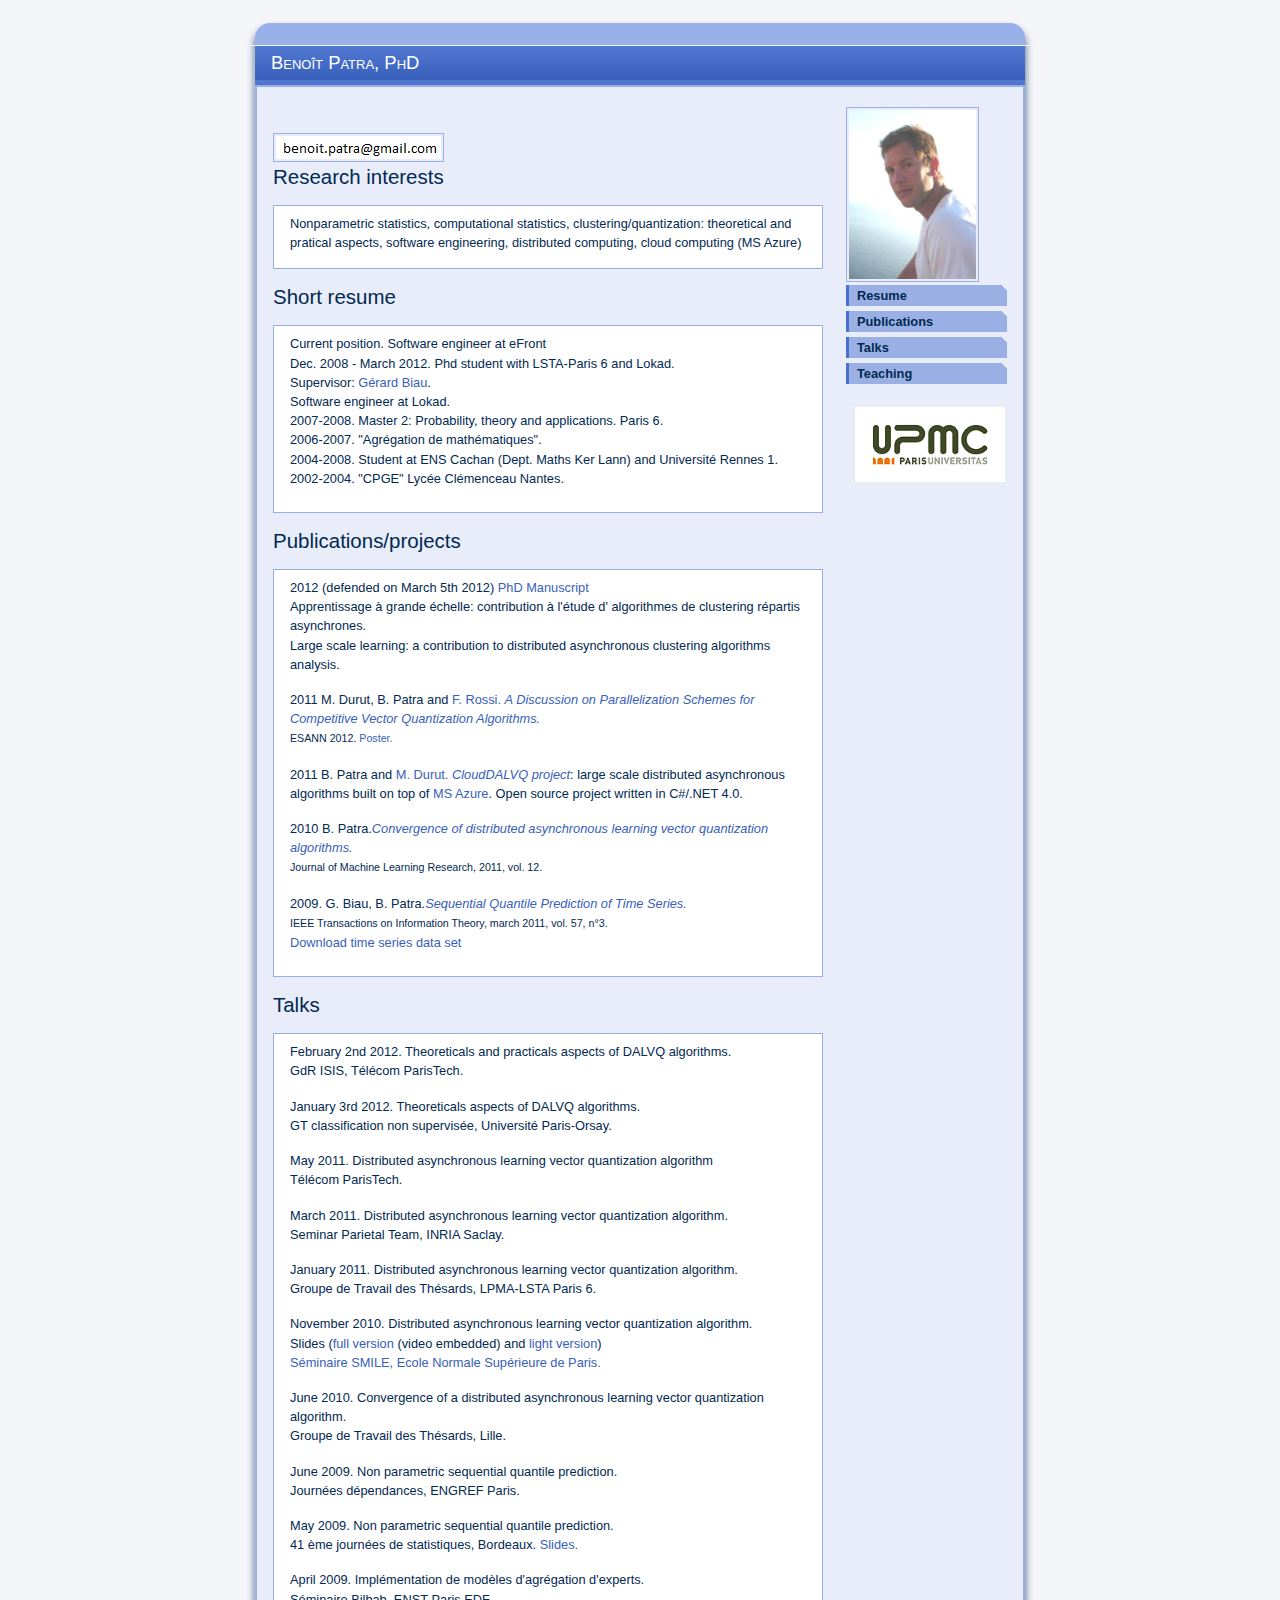
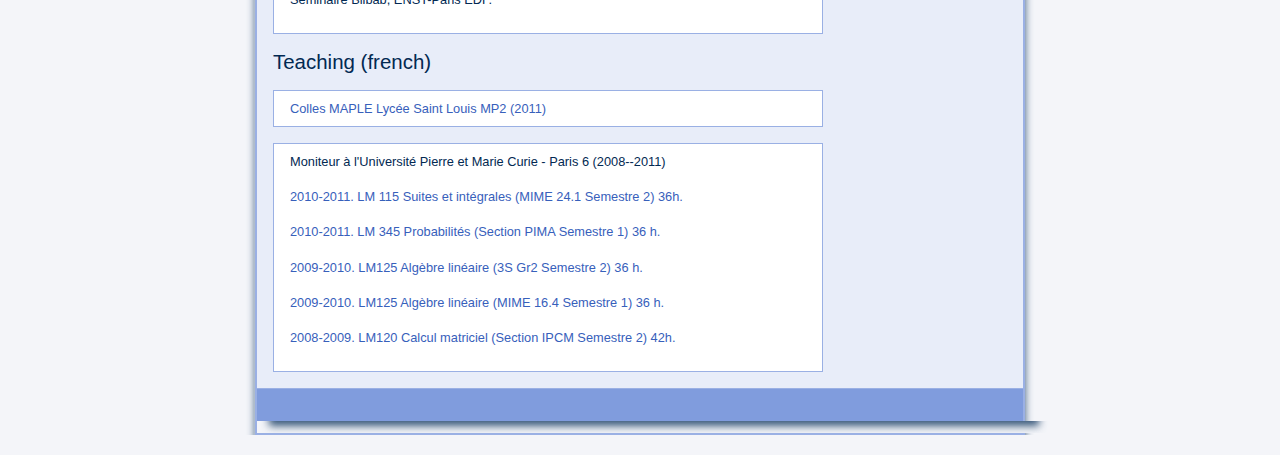
==== index.html @ 3c3f98b7 "correcting incorrect <br>" ====
﻿<!DOCTYPE HTML PUBLIC "-//W3C//DTD HTML 4.01//EN" "http://www.w3.org/TR/html4/strict.dtd">
<html xmlns="http://www.w3.org/1999/xhtml" xml:lang="en" lang="en">
<head>
  <meta http-equiv="content-type"
 content="text/html; charset=utf-8" />
  <meta name="description" content="Benoît Patra Home Page" />
  <meta name="keywords" content="Benoît Patra Home Page" />
  <meta name="author" content="Benoît Patra" />
  <link rel="stylesheet" type="text/css" href="stylesheet.css"
 media="screen,projection" title="Benoît Patra" />
  <title>Benoît Patra's
Home Page</title>
</head>
<body>
<div id="coins">
</div>
<div id="sideshadow">
<div id="subheader">
<big>
<a>Benoît Patra, PhD</a>
</big>
</div>
<div id="container">
<div class="main"><br />
<br />
<img style="width: 165px; height: 23px;" alt="mail"
 src="images/mail.png" /><br />
<h3 class="right"></h3>

<h3 style="font-weight: bold;" class="right"><a href="index.html#"><br />
</a></h3>
<h2 id="cv">Research
interests
</h2>
<div class="block">Nonparametric
statistics, computational statistics,
clustering/quantization: theoretical and pratical aspects, software
engineering, distributed computing, cloud computing (MS Azure)
<ul>
</ul>
</div>
<h3 class="right"></h3>
<h3 style="font-weight: bold;" class="right"><a href="index.html#"><br />
</a></h3>
<h2 id="cv">Short resume </h2>
<div class="block">
<p>
Current position. Software
engineer at eFront
<br />
Dec. 2008 - March 2012. Phd student with LSTA-Paris 6 and Lokad. 
<br />
Supervisor: <a href="http://www.lsta.upmc.fr/biau.html">Gérard Biau</a>.
<br /> 
Software engineer at Lokad.
<br />
2007-2008. Master 2: Probability, theory and applications. Paris 6.
<br />
2006-2007. "Agrégation de mathématiques".
<br />
2004-2008. Student at ENS Cachan (Dept. Maths Ker Lann) and Université Rennes 1.
<br />
2002-2004. "CPGE" Lycée Clémenceau Nantes.
</p>

</div>
<h3 class="right"></h3>
<h3 style="font-weight: bold;" class="right"><a
 href="index.html#"><br />
</a></h3>
<h2 id="publications">Publications/projects</h2>
<div class="block">
<p>2012
(defended on March 5th 2012)
<a href="publications/PhDMain.pdf">PhD Manuscript</a>
<br />
Apprentissage à grande échelle: contribution à l'étude d' algorithmes de clustering répartis asynchrones.<br />
Large scale learning: a contribution to distributed asynchronous clustering algorithms analysis.
</p>

<p>
2011 M. Durut, B. Patra and <a href="http://apiacoa.org/">F.
Rossi.</a>
<a href="http://arxiv.org/abs/1205.2282" style="font-style: italic;">
A Discussion on Parallelization Schemes for Competitive Vector Quantization Algorithms.</a>
<br />
<small>ESANN 2012. 
<a href="http://hal.archives-ouvertes.fr/docs/00/69/60/72/ANNEX/poster.pdf">Poster.</a>
</small>
</p>

<p>
2011 B. Patra and
<a href="http://www.doctorat.enst.fr:8080/THESES/Matthieu.Durut.html">M.
Durut.</a>
<a href="http://code.google.com/p/clouddalvq/" style="font-style: italic;"> CloudDALVQ project</a>:
large scale distributed asynchronous algorithms built on top of <a
 href="http://en.wikipedia.org/wiki/Azure_Services_Platform">MS
Azure</a>.
Open source project written in C#/.NET 4.0.
</p>

<p>2010 B. Patra.<a style="font-style: italic;"
 href="http://arxiv.org/PS_cache/arxiv/pdf/1012/1012.5150v2.pdf">Convergence
of distributed asynchronous learning vector quantization algorithms.</a>
<br />
<small> Journal of Machine Learning Research, 2011, vol. 12.</small>
</p>

<p>
2009. G. Biau, B. Patra.<a style="font-style: italic;" href="http://hal.archives-ouvertes.fr/docs/00/48/30/30/PDF/biaupatra.pdf">Sequential
Quantile Prediction of Time Series.</a>
<br />
<small>IEEE Transactions on Information Theory, march 2011, vol. 57, n°3.</small>
<br />
<a href="publications/CCSample.zip">Download time series data set</a>
</p>
</div>

<h3 class="right"><a
 href="index.html#"><br />
</a></h3>
<h2 id="communications">Talks</h2>

<div class="block"> 
<p>
February 2nd 2012. Theoreticals and
practicals aspects of
DALVQ algorithms.
<br />
GdR ISIS, Télécom ParisTech.
</p>

<p>
January 3rd 2012. Theoreticals
aspects of DALVQ algorithms.
<br />
GT classification non
supervisée,
Université Paris-Orsay.

<p>
May 2011. Distributed asynchronous learning vector quantization algorithm
<br />
Télécom ParisTech.
</p>

<p>
March 2011. Distributed asynchronous learning vector quantization algorithm.
<br />
Seminar
Parietal
Team,
INRIA Saclay.
</p>

<p>
January 2011. Distributed asynchronous learning vector quantization algorithm.
<br />
Groupe de Travail des Thésards, LPMA-LSTA Paris 6. 
</p>

<p>
November 2010. Distributed asynchronous learning vector quantization algorithm.
<br />
Slides
(<a style="font-weight: normal;" href="publications/TalkSmile.pdf">full version</a> 
(video embedded) and 
<a style="font-weight: normal;" href="publications/TalkSmilelight.pdf">light version</a>)
<br />
<a style="font-weight: normal;" href="http://sites.google.com/site/smileinparis/">Séminaire SMILE, Ecole Normale Supérieure de Paris.</a>
</p>

<p>
June 2010. Convergence of a distributed asynchronous learning vector quantization algorithm.
<br />
Groupe de Travail des Thésards, Lille.
</p>

<p>
June 2009. Non parametric sequential quantile prediction.
<br />
Journées dépendances, ENGREF Paris.
</p>

<p>
May 2009. Non parametric sequential quantile prediction.
<br />
41 ème journées de statistiques, Bordeaux. 
<a style="font-weight: normal;" href="publications/slidesBordeaux.pdf">Slides.</a>
</p>

<p>
April 2009. Implémentation de modèles d'agrégation d'experts.
<br />
Séminaire Bilbab, ENST-Paris EDF.
</p>
</div>

<h3 class="right"></h3>
<h2 id="enseignement">Teaching
(french)<br />
</h2>
<div class="block">
<a
 href="teaching/teaching.html#MAPLE">Colles
MAPLE
Lycée
Saint Louis
MP2 (2011)</a>
</div>
<div class="block">
<p>
Moniteur à l'Université Pierre et Marie Curie - Paris 6 (2008--2011)
</p>

<p>
<a href="teaching/teaching.html#LM115MIME241">2010-2011.
LM 115 Suites et intégrales (MIME 24.1 Semestre 2) 36h.</a>
</p>

<p>
<a href="teaching/teaching.html#LM345">2010-2011.
LM 345 Probabilités (Section PIMA Semestre 1) 36 h.</a>
</p>

<p>
<a href="teaching/teaching.html#3S">2009-2010.
LM125 Algèbre linéaire (3S Gr2 Semestre 2) 36 h.</a>
</p>

<p>
<a href="teaching/teaching.html#LM125S10910">2009-2010.
LM125 Algèbre linéaire (MIME 16.4 Semestre 1) 36 h.</a>
</p>

<p>
<a href="teaching/teaching.html#LM120S10809">2008-2009. LM120 Calcul
matriciel (Section IPCM Semestre 2) 42h.</a>
</p>

</div>
</div>
<div id="side">

<p><img
 style="width: 127px; height: 169px;" alt="" src="images/DSCN3452.jpg" /><a
 style="font-weight: bold;" class="sidelink" href="index.html#cv">Resume</a>
<a style="font-weight: bold;" class="sidelink"
 href="index.html#publications">Publications</a><a
 style="font-weight: bold;" class="sidelink"
 href="index.html#communications">Talks</a><a style="font-weight: bold;"
 class="sidelink" href="index.html#enseignement">Teaching</a>
</p>
<p>
<a
 href="http://www.upmc.fr"
 title="Université Pierre et Marie Curie - Paris 6"> <img
 style="border: 0px solid ; width: 150px; height: 75px;"
 src="images/logo_upmc2.jpg" alt="UPMC" /> </a></p>
</div>
<div id="footer"></div>

<div id="bottomshadow"></div>

</body>
</html>
---- stylesheet.css ----
body {
padding:20px 32px;
margin:0;
font:80% tahoma, verdana, sans-serif;
background: #f4f5f9;
color: #022952;
}


#sideshadow {
margin:0 auto 0 auto;
width:792px;
background: #f4f5f9 url(images/ombrecotes.png);
}


#bottomshadow {
margin:0px;
padding:0;
width:792px;
height:12px;
background: #f4f5f9 url(images/ombrebas.png) bottom no-repeat;
}



#coins {
    margin:0 auto 0 auto;
    padding:0;
    width:792px;
    height:25px;
    background: url(images/coins2.gif) top no-repeat;
}


#header {
    margin:0 auto 0 auto;
    padding:0;
    clear:both;
    width:770px;
    /* background: #9ab0e4 url(images/headcornerleft.png) top left no-repeat; */
    background: #9ab0e4;
    text-align:center;
}


#header h1 {
    margin:0;
    padding:0 0 20px 0;
    border:none;
    color: #274690;
    /* background: url(images/headcornerright.png) top right no-repeat; */
    /*background: url(images/coins.png) top no-repeat;*/
    font-size:2.3em;
    font-weight:normal;
}


#header a, #header a:hover, #header a:visited {
    margin:0;
    padding:0;
    color: #274690;
    text-decoration:none;
    border:none;
}


#header a:hover {
color: #022952;
}


#navitabs {
    clear:both;
    margin:1px auto 0;
    padding: 6px 0 11px;
    width:770px;
    background: url(images/menubg.png);
}


.navitab, .navitab:hover, .activenavitab, .activenavitab:hover {
padding:4px 0px;
margin:4px 0 0 16px;
text-decoration:none;
font-size:1.2em;
font-variant:small-caps;
font-weight:500;
color:#ffffff;
border:none;
}


.navitab:hover, .activenavitab, .activenavitab:hover {
border-bottom:3px solid #9ab0e4;
}


#subheader {
clear:both;
margin:1px auto 0;
padding: 6px 0 11px;
width:770px;
background: url(images/menubg.png) top;
}


#subheader a, #subheader a:hover, #subheader a:visited { 
padding:4px 0px;
margin:4px 0 0 16px;
text-decoration:none;
font-size:1.2em;
font-variant:small-caps;
font-weight:500;
color:#ffffff;
border:none;
}


#container {
margin:0 auto 0 auto;
padding:0px;
width:766px;
background: #e8edf9;
border:2px solid #9ab0e4;
}


.main {
margin:0;
padding:16px 0 0 16px;
float:left;
width:550px;
}


.main ol, ul {
margin:8px 0;
padding:0;
line-height:1.5em;
}


.main ul {
list-style:none;
}


.main ul li {
margin:0 16px;
padding:0;
}


.main ol li {
margin:0 20px;
padding:0;
}


.main ol li ul {
margin:8px;
padding:0;
}

.main ol li ul li {
margin:0 16px;
padding: 0;
}


.main a, a:hover {
color:#3760bb;
text-decoration:none;
}


.main a:hover {
color:#022952;
}


.main p {
margin:0 0 16px;
padding:0;
line-height:1.5em;
text-align:left;
}


.main h1 {
margin:0;
padding:0;
font-size:1.6em;
font-weight:normal;
}


.main h2 {
margin:0 0 16px;
padding:0;
font-size:1.6em;
font-weight:normal;
}


.main h3, .block h2 {
margin:0 0 16px;
padding:0;
font-size:1.3em;
font-weight:normal;
}


#side {
margin:0;
padding:20px 16px 0 0;
float:right;
width:178px;
}


#side p {
margin:0 0 16px;
padding:0;
float:right;
}


.sidelink, .sidelink:hover, .activesidelink, .activesidelink:hover {
padding:3px 4px 3px 8px;
margin:0 0 5px 0;
text-decoration:none;
text-align:left;
display:block;
width:146px;
color: #022952;
background: #9ab0e4 url(images/corner.gif) top right no-repeat;
border:none;
border-left: 3px solid #4870ce;
}


.sidelink:hover, .activesidelink, .activesidelink:hover {
color: #ffffff;
background:#4870ce url(images/corner.gif) top right no-repeat;
}


#footer {
margin:0 auto 0 auto;
padding:8px 16px;
clear: both;
width:734px;
height: 16px;
color: #274690;
background-color:#809cdd;
text-align: center;
border-top:1px solid #9ab0e4;
}


#footer p { 
margin:0;
padding:0;
}


#footer h1 { 
margin:0;
padding:0;
font-size:100%;
font-weight:normal;
float:left;
}


#footer h2 {
margin:0;
padding:0;
font-size:100%;
font-weight:bold;
float:right;
}


#footer a, a:hover {
margin:0;
padding:0;
color:#022952;
text-decoration:none;
border:none;
}



.hide {
display:none;
}


h3.right {
float:right;
text-align:right;
}


img, img.right {
margin:0;
padding:2px;
background-color: #e8edf9;
border:1px solid #9ab0e4;
}


img.right {
float:right;
margin:0 0 16px 16px;
}


.block, .member, .annonce {
margin:0 0 16px;
padding:8px 8px 8px 16px;
background:#ffffff;
border:1px solid #9ab0e4;
line-height:1.5em;
}

.block h3 {
font-size:1em;
}

.member {
padding:8px 8px 8px 16px;
height: 116px;
}


.member img {
float:right;
height:110px;
/*width:100px;*/
}


.annonce {
color: #990000;
background: #f4e5e5;
border: 1px solid #990000;
border-left: 3px solid #990000;
}


.annonce a {
color: #990000;
border-bottom: 1px dashed #990000;
}


.annonce a:hover {
color: #990000;
border-bottom: 1px solid #990000;
}


.pdf, .pdf:hover { 
margin:0;
padding: 1px 15px 1px 0px;
background:url(images/pdflogo.gif) right no-repeat;
}


.titre {
color: #800000;
font-weight: bold;
}


/* par defaut le resume est cache */
.resume {
 visibility: hidden;
 overflow: hidden;
 height: 1px;
 margin-top: -1px;
 position: absolute;
}

.cachediv {
 visibility: hidden;
 overflow: hidden;
 height: 1px;
 margin-top: -1px;
 position: absolute;
 }
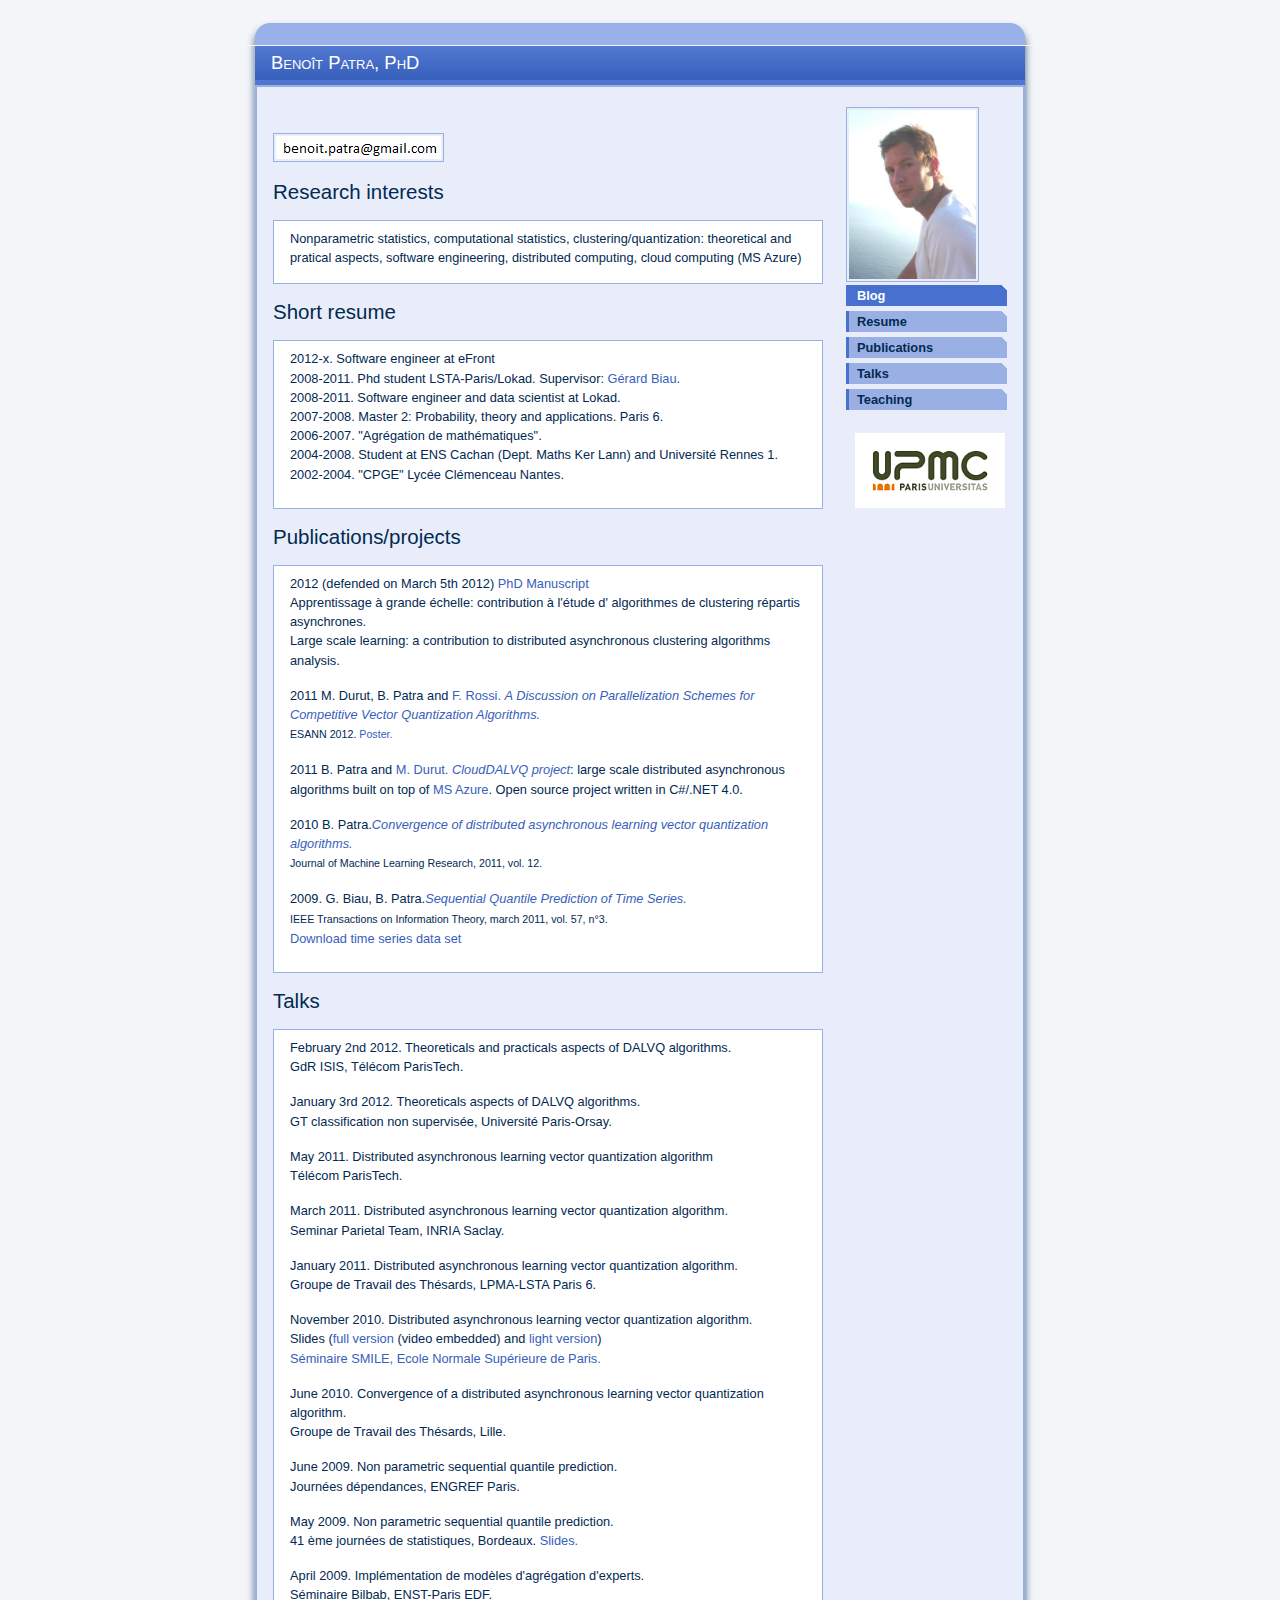
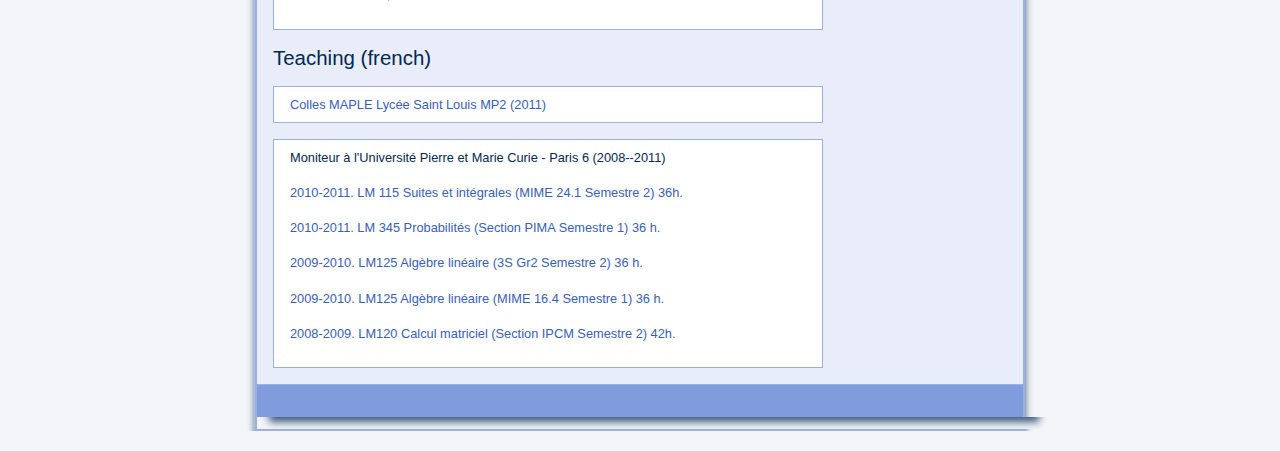
==== commit 17d4cb35: "Add link to blog, review short resume" ====
--- a/index.html
+++ b/index.html
@@ -21,13 +21,15 @@
 </big>
 </div>
 <div id="container">
-<div class="main"><br />
-<br />
-<img style="width: 165px; height: 23px;" alt="mail"
- src="images/mail.png" /><br />
-<h3 class="right"></h3>
-
-<h3 style="font-weight: bold;" class="right"><a href="index.html#"><br />
+<div class="main">
+<br />
+<br />
+<div>
+<img style="width: 165px; height: 23px;" alt="mail" src="images/mail.png" />
+</div>
+<br />
+<h3 style="font-weight: bold;" class="right"><a href="index.html#">
+<br />
 </a></h3>
 <h2 id="cv">Research
 interests
@@ -45,14 +47,11 @@
 <h2 id="cv">Short resume </h2>
 <div class="block">
 <p>
-Current position. Software
-engineer at eFront
-<br />
-Dec. 2008 - March 2012. Phd student with LSTA-Paris 6 and Lokad. 
-<br />
-Supervisor: <a href="http://www.lsta.upmc.fr/biau.html">Gérard Biau</a>.
+2012-x. Software engineer at eFront
+<br />
+2008-2011. Phd student LSTA-Paris/Lokad. Supervisor: <a href="http://www.lsta.upmc.fr/biau.html">Gérard Biau</a>.
 <br /> 
-Software engineer at Lokad.
+2008-2011. Software engineer and data scientist at Lokad.
 <br />
 2007-2008. Master 2: Probability, theory and applications. Paris 6.
 <br />
@@ -243,14 +242,13 @@
 </div>
 <div id="side">
 
-<p><img
- style="width: 127px; height: 169px;" alt="" src="images/DSCN3452.jpg" /><a
- style="font-weight: bold;" class="sidelink" href="index.html#cv">Resume</a>
-<a style="font-weight: bold;" class="sidelink"
- href="index.html#publications">Publications</a><a
- style="font-weight: bold;" class="sidelink"
- href="index.html#communications">Talks</a><a style="font-weight: bold;"
- class="sidelink" href="index.html#enseignement">Teaching</a>
+<p>
+<img style="width: 127px; height: 169px;" alt="" src="images/DSCN3452.jpg" />
+ <a style="font-weight: bold;background-color:#4870ce;color:#FFFFFF;" class="sidelink" href="http://www.benoitpatra.com">Blog</a>
+ <a style="font-weight: bold;" class="sidelink" href="index.html#cv">Resume</a>
+ <a style="font-weight: bold;" class="sidelink" href="index.html#publications">Publications</a>
+ <a style="font-weight: bold;" class="sidelink" href="index.html#communications">Talks</a>
+ <a style="font-weight: bold;" class="sidelink" href="index.html#enseignement">Teaching</a>
 </p>
 <p>
 <a
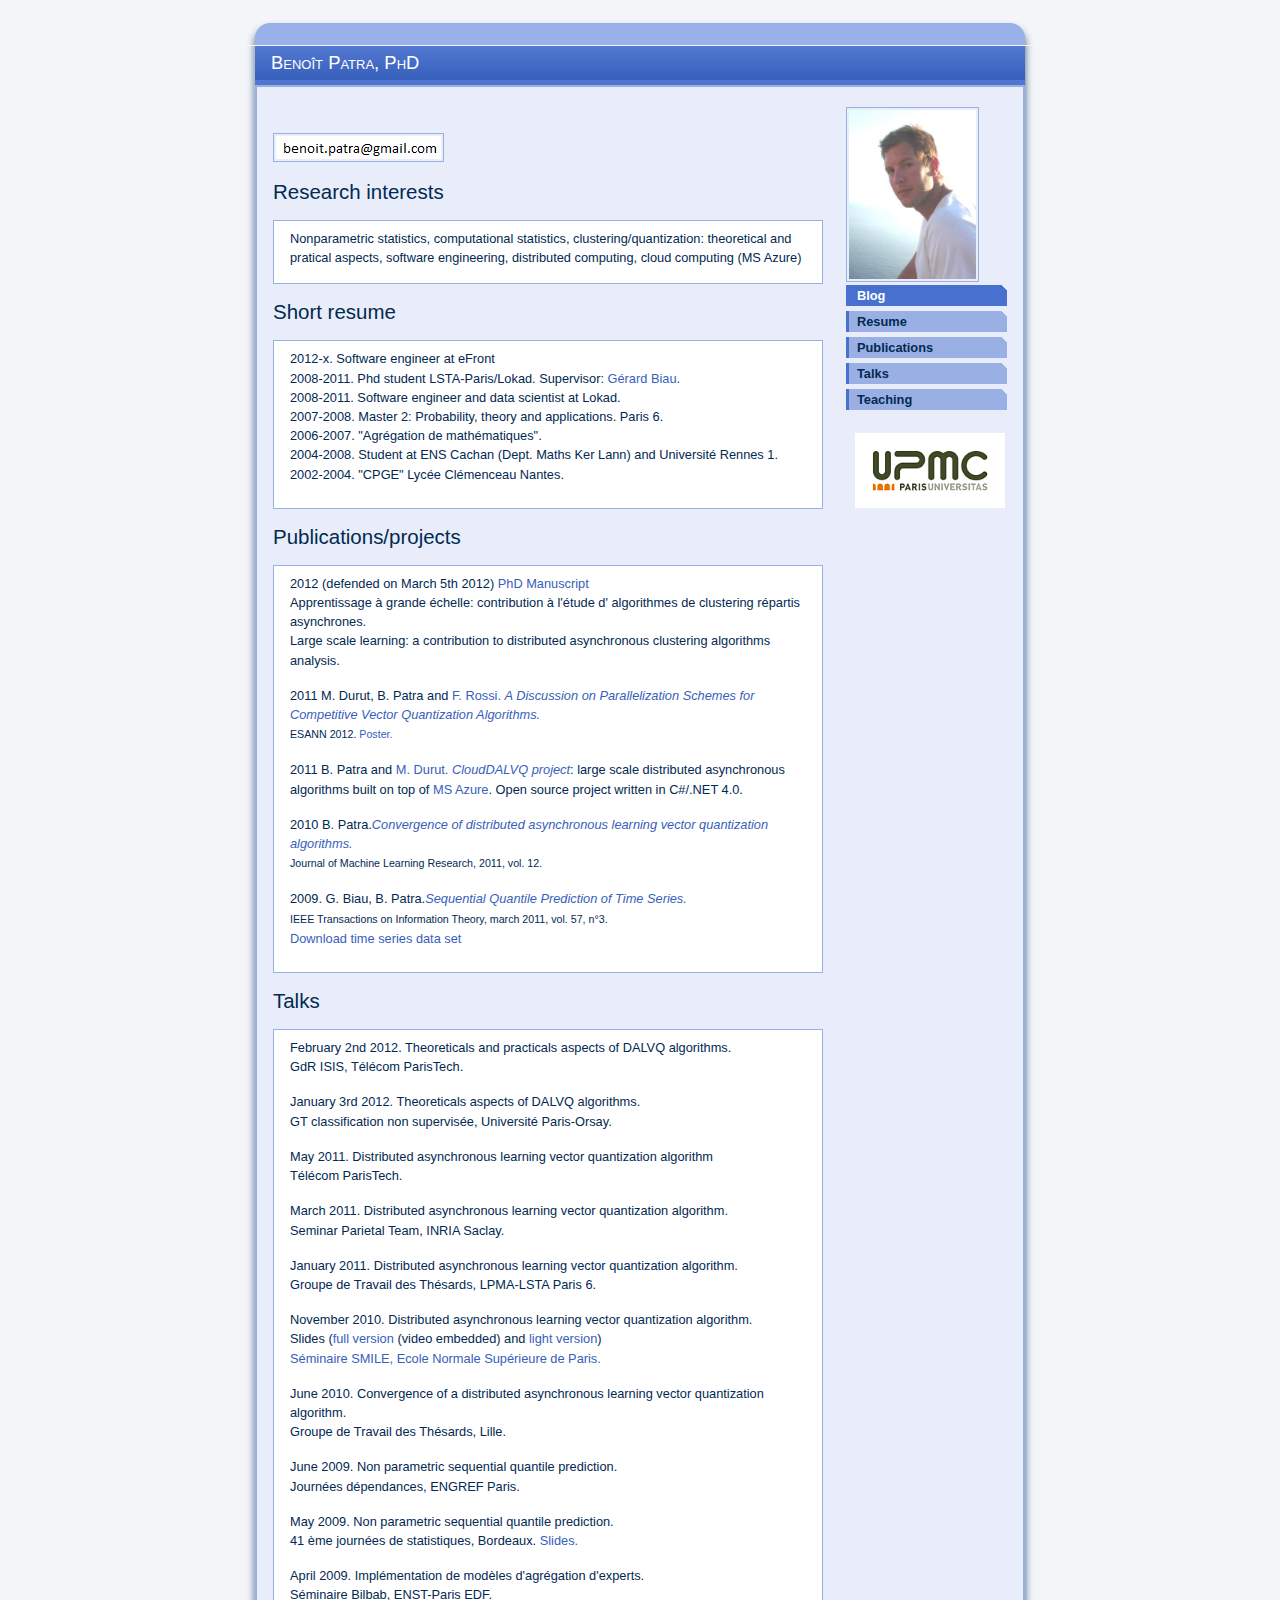
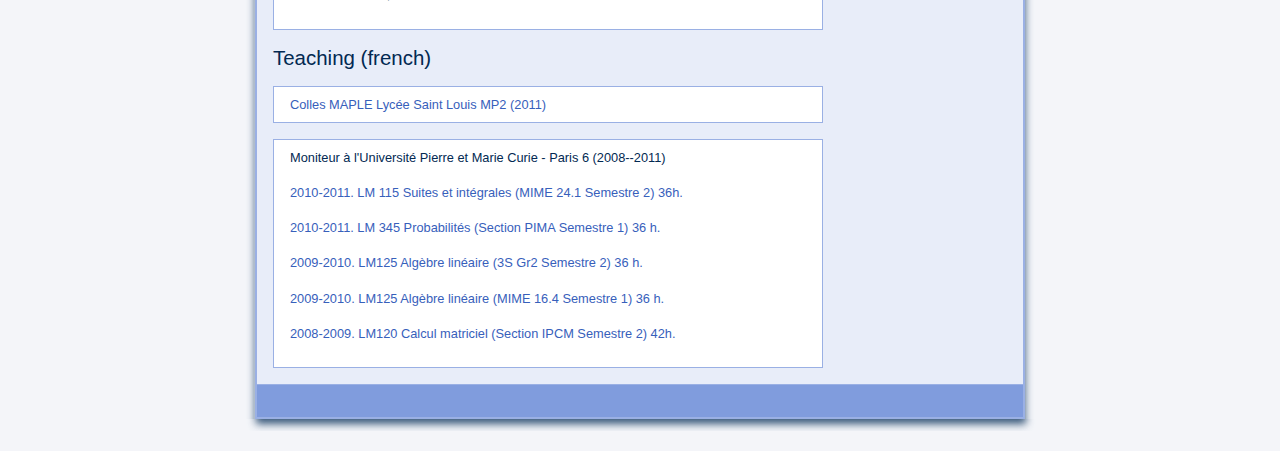
==== commit 995db1b9: "review css and html tags at the end of the main page" ====
--- a/index.html
+++ b/index.html
@@ -9,7 +9,8 @@
   <link rel="stylesheet" type="text/css" href="stylesheet.css"
  media="screen,projection" title="Benoît Patra" />
   <title>Benoît Patra's
-Home Page</title>
+Home Page
+</title>
 </head>
 <body>
 <div id="coins">
@@ -257,7 +258,10 @@
  style="border: 0px solid ; width: 150px; height: 75px;"
  src="images/logo_upmc2.jpg" alt="UPMC" /> </a></p>
 </div>
-<div id="footer"></div>
+<div id="footer">
+
+</div>
+</div>
 
 <div id="bottomshadow"></div>
 
--- a/stylesheet.css
+++ b/stylesheet.css
@@ -80,7 +80,6 @@
     background: url(images/menubg.png);
 }
 
-
 .navitab, .navitab:hover, .activenavitab, .activenavitab:hover {
 padding:4px 0px;
 margin:4px 0 0 16px;
@@ -98,6 +97,19 @@
 }
 
 
+.navitab img, .activenavitab img {
+border: 0;
+padding: 0;
+}
+
+
+.flag {
+float: right;
+padding:0;
+margin: 4px 16px 0 0;
+border:0;
+}
+
 #subheader {
 clear:both;
 margin:1px auto 0;
@@ -117,6 +129,8 @@
 color:#ffffff;
 border:none;
 }
+
+
 
 
 #container {
@@ -281,7 +295,7 @@
 margin:0;
 padding:0;
 font-size:100%;
-font-weight:bold;
+font-weight:normal;
 float:right;
 }
 
@@ -293,6 +307,7 @@
 text-decoration:none;
 border:none;
 }
+
 
 
 
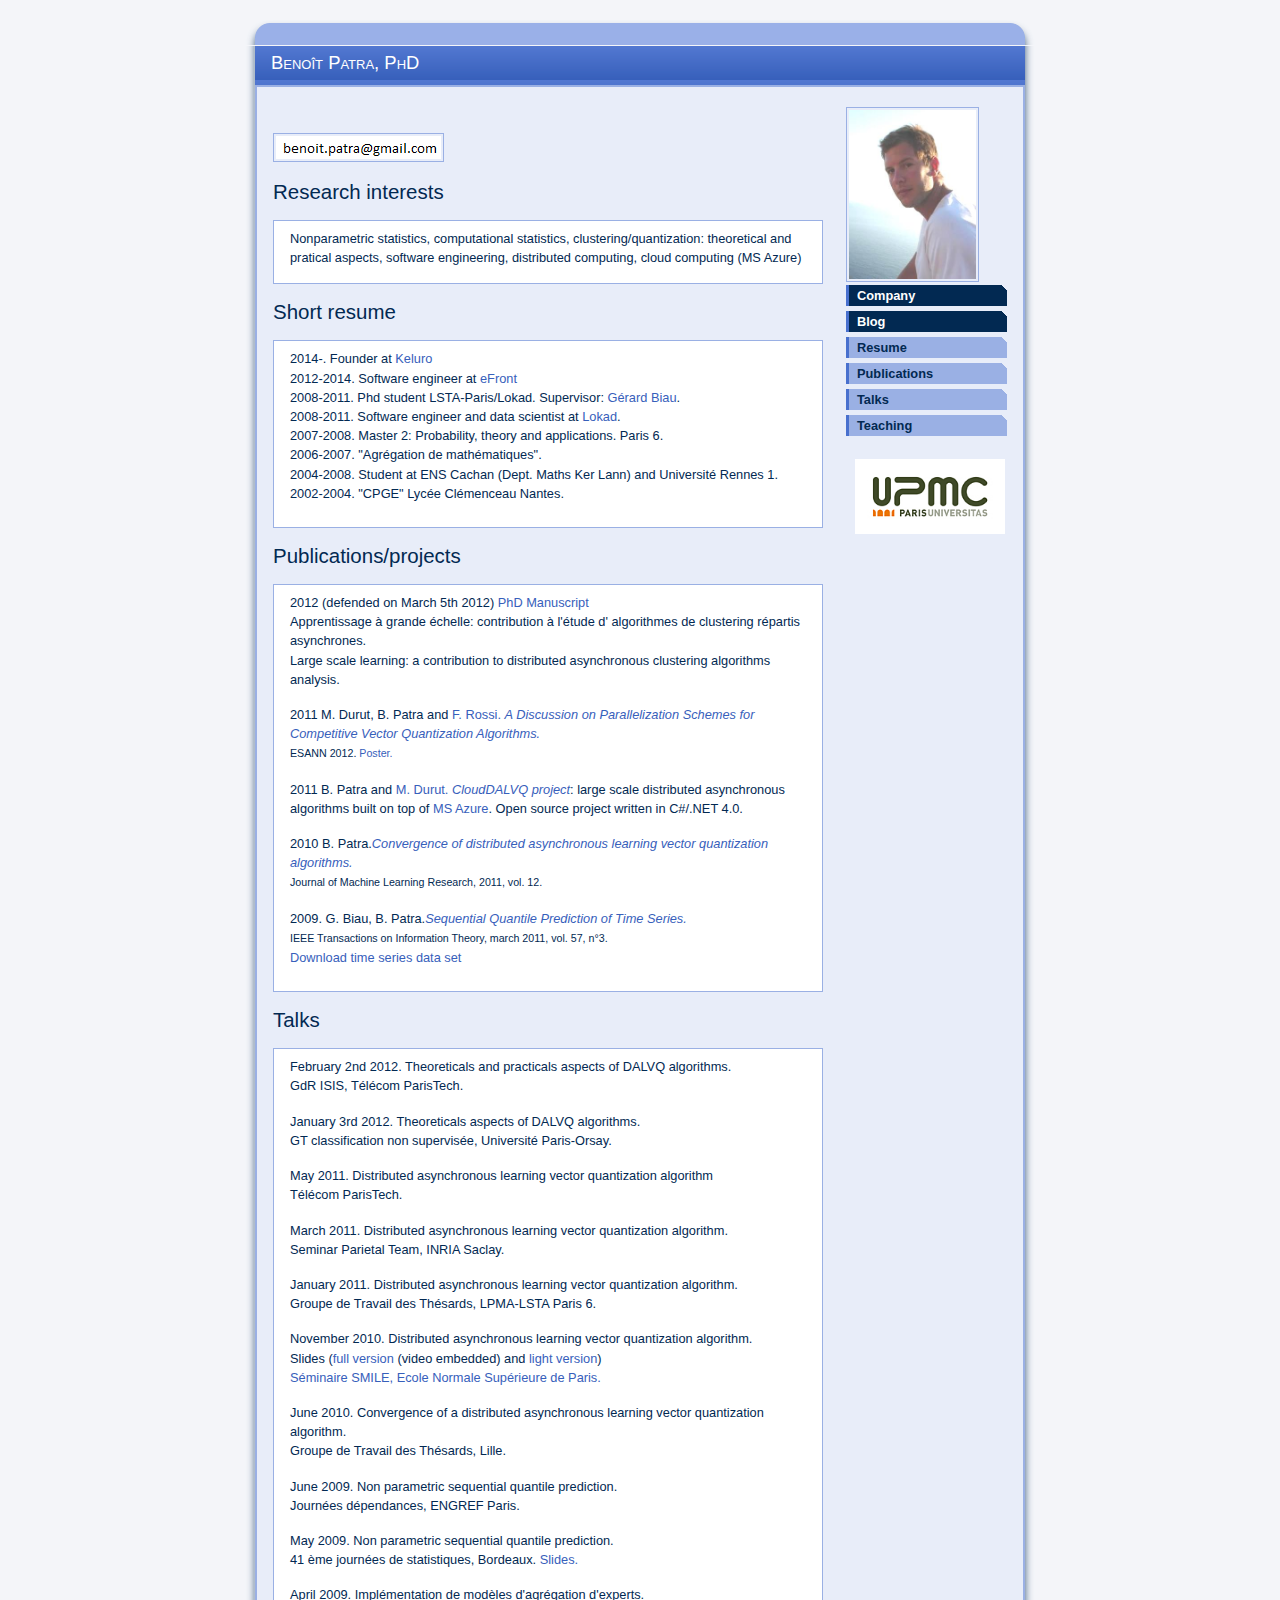
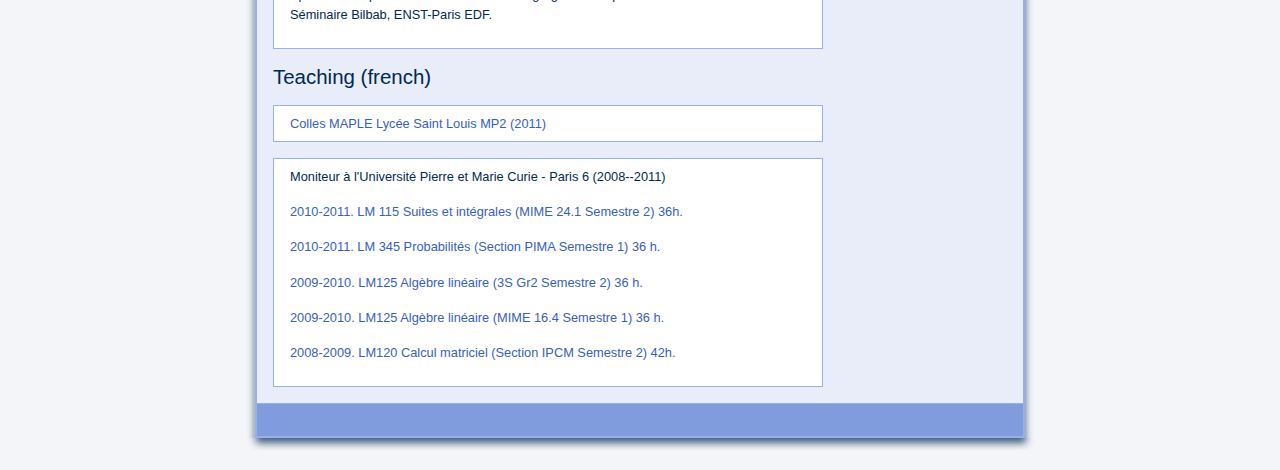
==== commit f53822fd: "Add two links for company and blogs (use special styling)" ====
--- a/index.html
+++ b/index.html
@@ -48,11 +48,13 @@
 <h2 id="cv">Short resume </h2>
 <div class="block">
 <p>
-2012-x. Software engineer at eFront
+2014-. Founder at <a href="http://www.keluro.com">Keluro</a>
+<br />
+2012-2014. Software engineer at <a href="http://www.efront.com">eFront</a>
 <br />
 2008-2011. Phd student LSTA-Paris/Lokad. Supervisor: <a href="http://www.lsta.upmc.fr/biau.html">Gérard Biau</a>.
 <br /> 
-2008-2011. Software engineer and data scientist at Lokad.
+2008-2011. Software engineer and data scientist at <a href="http://www.lokad.com">Lokad</a>.
 <br />
 2007-2008. Master 2: Probability, theory and applications. Paris 6.
 <br />
@@ -245,7 +247,8 @@
 
 <p>
 <img style="width: 127px; height: 169px;" alt="" src="images/DSCN3452.jpg" />
- <a style="font-weight: bold;background-color:#4870ce;color:#FFFFFF;" class="sidelink" href="http://www.benoitpatra.com">Blog</a>
+ <a style="font-weight: bold;" class="sidelink_SPE" href="http://www.keluro.com">Company</a>
+ <a style="font-weight: bold;" class="sidelink_SPE" href="http://www.benoitpatra.com">Blog</a>
  <a style="font-weight: bold;" class="sidelink" href="index.html#cv">Resume</a>
  <a style="font-weight: bold;" class="sidelink" href="index.html#publications">Publications</a>
  <a style="font-weight: bold;" class="sidelink" href="index.html#communications">Talks</a>
--- a/stylesheet.css
+++ b/stylesheet.css
@@ -261,6 +261,26 @@
 color: #ffffff;
 background:#4870ce url(images/corner.gif) top right no-repeat;
 }
+
+.sidelink_SPE, .sidelink_SPE:hover, .activesidelink, .activesidelink:hover {
+padding:3px 4px 3px 8px;
+margin:0 0 5px 0;
+text-decoration:none;
+text-align:left;
+display:block;
+width:146px;
+color: #ffffff;
+background: #022952 url(images/corner.gif) top right no-repeat;
+border:none;
+border-left: 3px solid #4870ce;
+}
+
+
+.sidelink_SPE:hover, .activesidelink, .activesidelink:hover {
+color: #022952;
+background:#9ab0e4 url(images/corner.gif) top right no-repeat;
+}
+
 
 
 #footer {
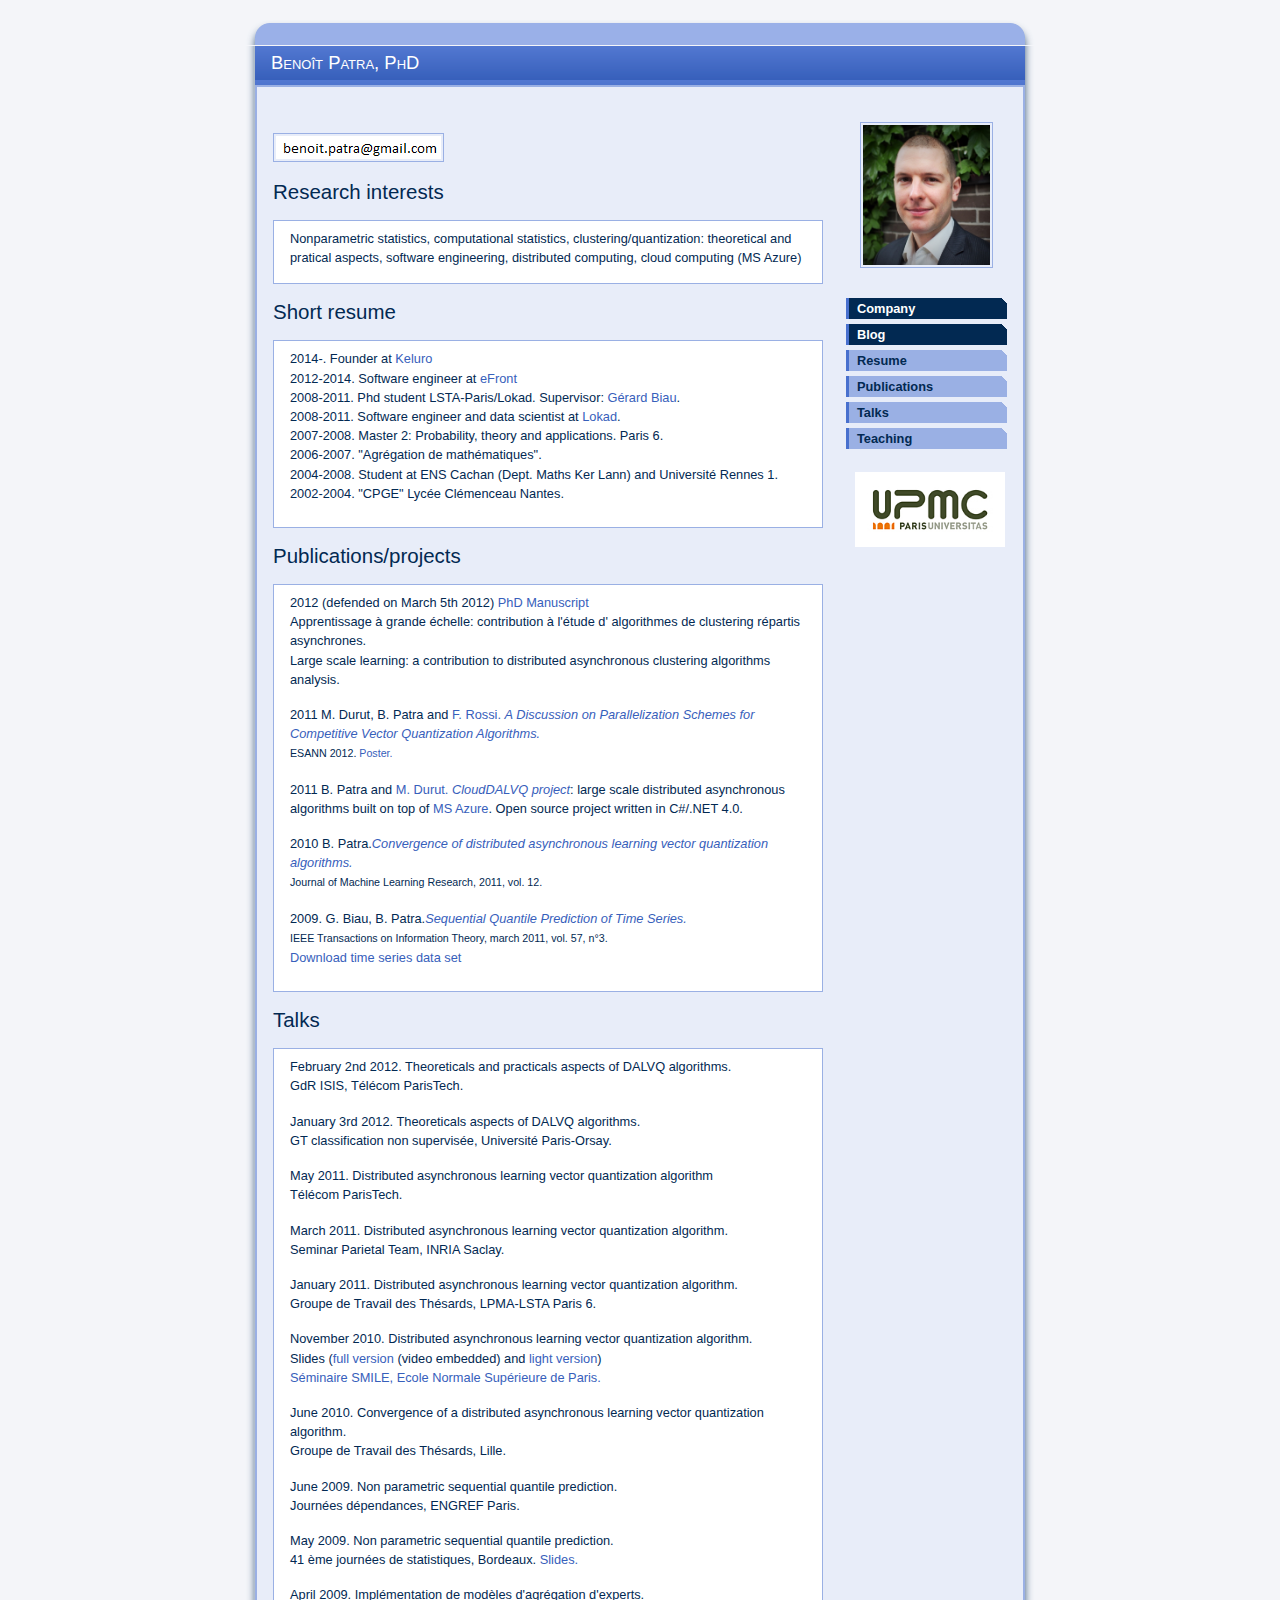
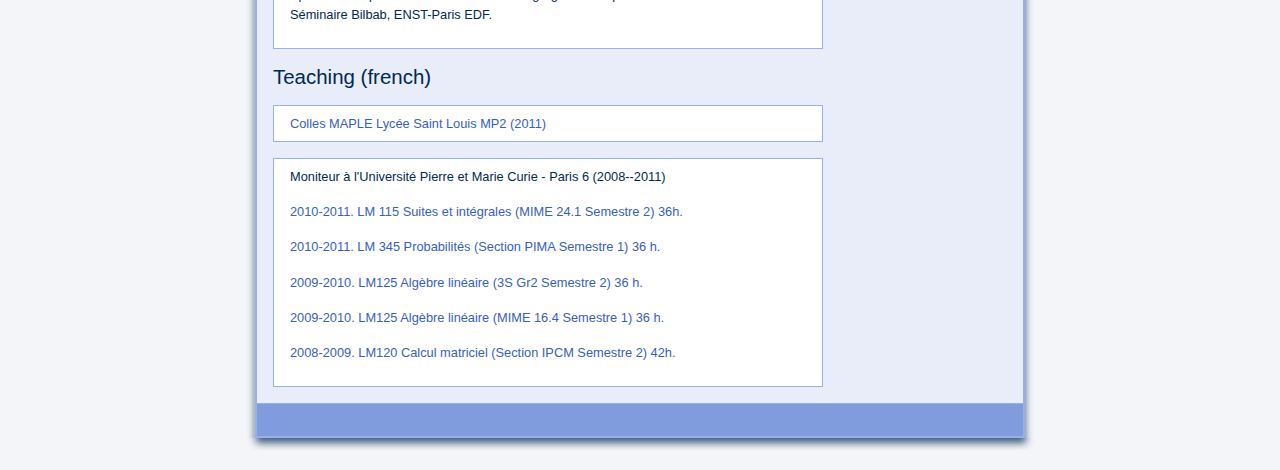
==== commit e44eb15c: "Change picture" ====
--- a/index.html
+++ b/index.html
@@ -246,7 +246,7 @@
 <div id="side">
 
 <p>
-<img style="width: 127px; height: 169px;" alt="" src="images/DSCN3452.jpg" />
+ <img class="portraitpic" alt="Benoît Patra" src="images/BENOITPATRA.jpg" />
  <a style="font-weight: bold;" class="sidelink_SPE" href="http://www.keluro.com">Company</a>
  <a style="font-weight: bold;" class="sidelink_SPE" href="http://www.benoitpatra.com">Blog</a>
  <a style="font-weight: bold;" class="sidelink" href="index.html#cv">Resume</a>
--- a/stylesheet.css
+++ b/stylesheet.css
@@ -281,7 +281,17 @@
 background:#9ab0e4 url(images/corner.gif) top right no-repeat;
 }
 
-
+.portraitpic{
+width: 127px; 
+height: 140px;
+
+display: block;
+margin-left: auto;
+margin-right: auto;
+margin-top: 15px;
+margin-bottom: 30px;
+
+}
 
 #footer {
 margin:0 auto 0 auto;
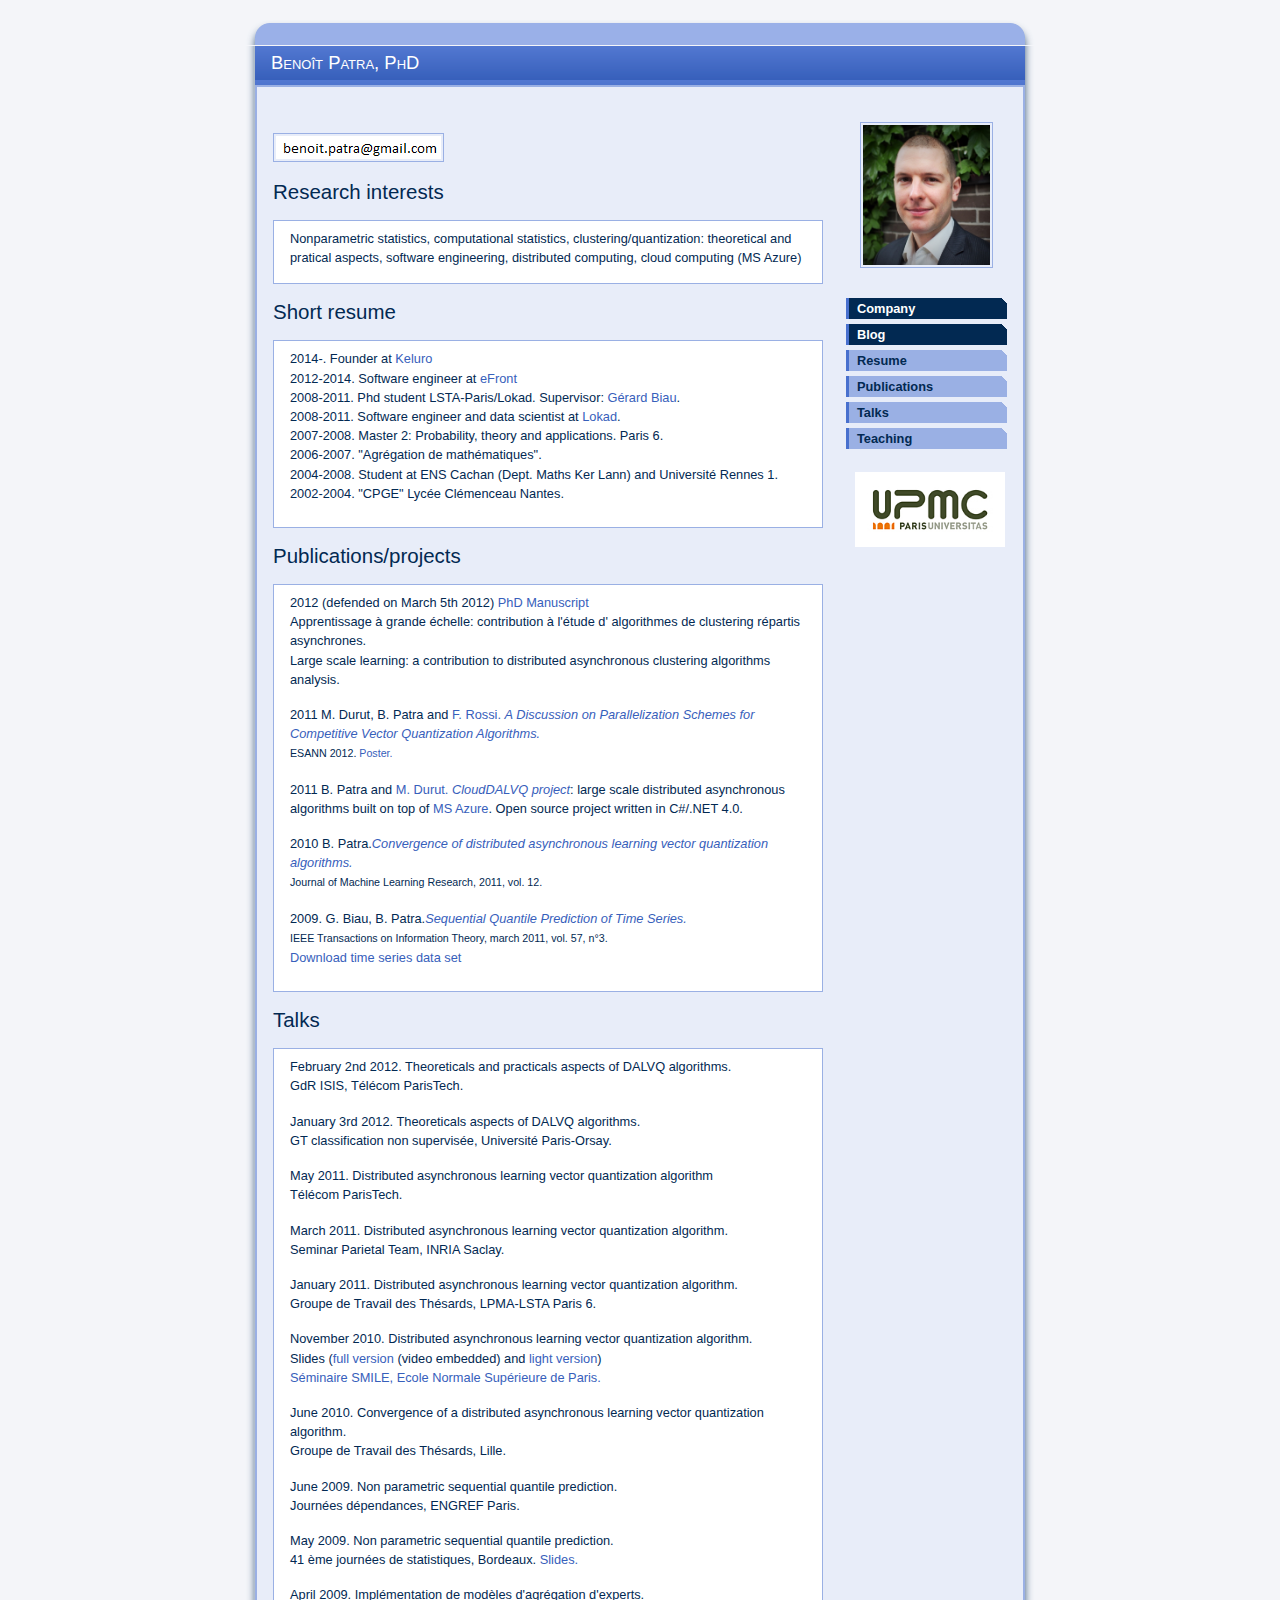
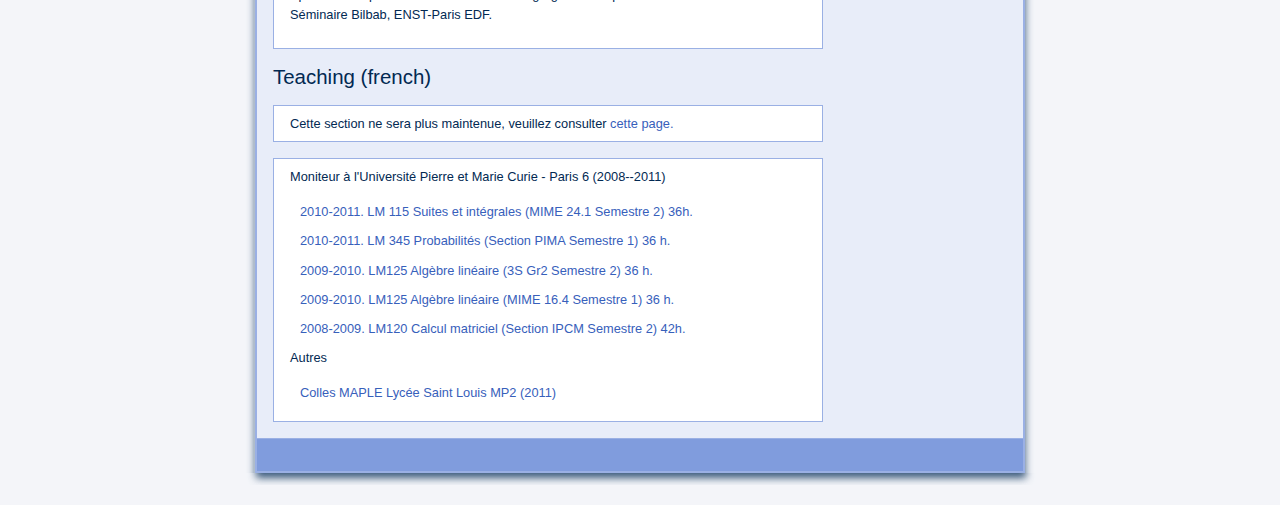
==== commit ec899f90: "review formatting and add link to benoitpatra.com for the teaching section" ====
--- a/index.html
+++ b/index.html
@@ -204,43 +204,48 @@
 (french)<br />
 </h2>
 <div class="block">
-<a
- href="teaching/teaching.html#MAPLE">Colles
-MAPLE
-Lycée
-Saint Louis
-MP2 (2011)</a>
+Cette section ne sera plus maintenue, veuillez consulter <a href="http://benoitpatra.com/teaching">cette page.</a>
 </div>
 <div class="block">
 <p>
 Moniteur à l'Université Pierre et Marie Curie - Paris 6 (2008--2011)
 </p>
 
-<p>
+<ul>
+<li>
 <a href="teaching/teaching.html#LM115MIME241">2010-2011.
 LM 115 Suites et intégrales (MIME 24.1 Semestre 2) 36h.</a>
-</p>
-
-<p>
+</li>
+
+<li>
 <a href="teaching/teaching.html#LM345">2010-2011.
 LM 345 Probabilités (Section PIMA Semestre 1) 36 h.</a>
-</p>
-
-<p>
+</li>
+
+<li>
 <a href="teaching/teaching.html#3S">2009-2010.
 LM125 Algèbre linéaire (3S Gr2 Semestre 2) 36 h.</a>
-</p>
-
-<p>
+</li>
+
+<li>
 <a href="teaching/teaching.html#LM125S10910">2009-2010.
 LM125 Algèbre linéaire (MIME 16.4 Semestre 1) 36 h.</a>
-</p>
-
-<p>
+</li>
+
+<li>
 <a href="teaching/teaching.html#LM120S10809">2008-2009. LM120 Calcul
 matriciel (Section IPCM Semestre 2) 42h.</a>
-</p>
-
+</li>
+</ul>
+
+<p>
+Autres
+</p>
+<ul>
+<li>
+<a ref="teaching/teaching.html#MAPLE">Colles MAPLE Lycée Saint Louis MP2 (2011)</a>
+</li>
+</ul>
 </div>
 </div>
 <div id="side">
--- a/stylesheet.css
+++ b/stylesheet.css
@@ -1,5 +1,3 @@
-
-
 body {
 padding:20px 32px;
 margin:0;
@@ -163,7 +161,7 @@
 
 
 .main ul li {
-margin:0 16px;
+margin:10px;
 padding:0;
 }
 
@@ -439,4 +437,5 @@
  height: 1px;
  margin-top: -1px;
  position: absolute;
- }+ }
+ 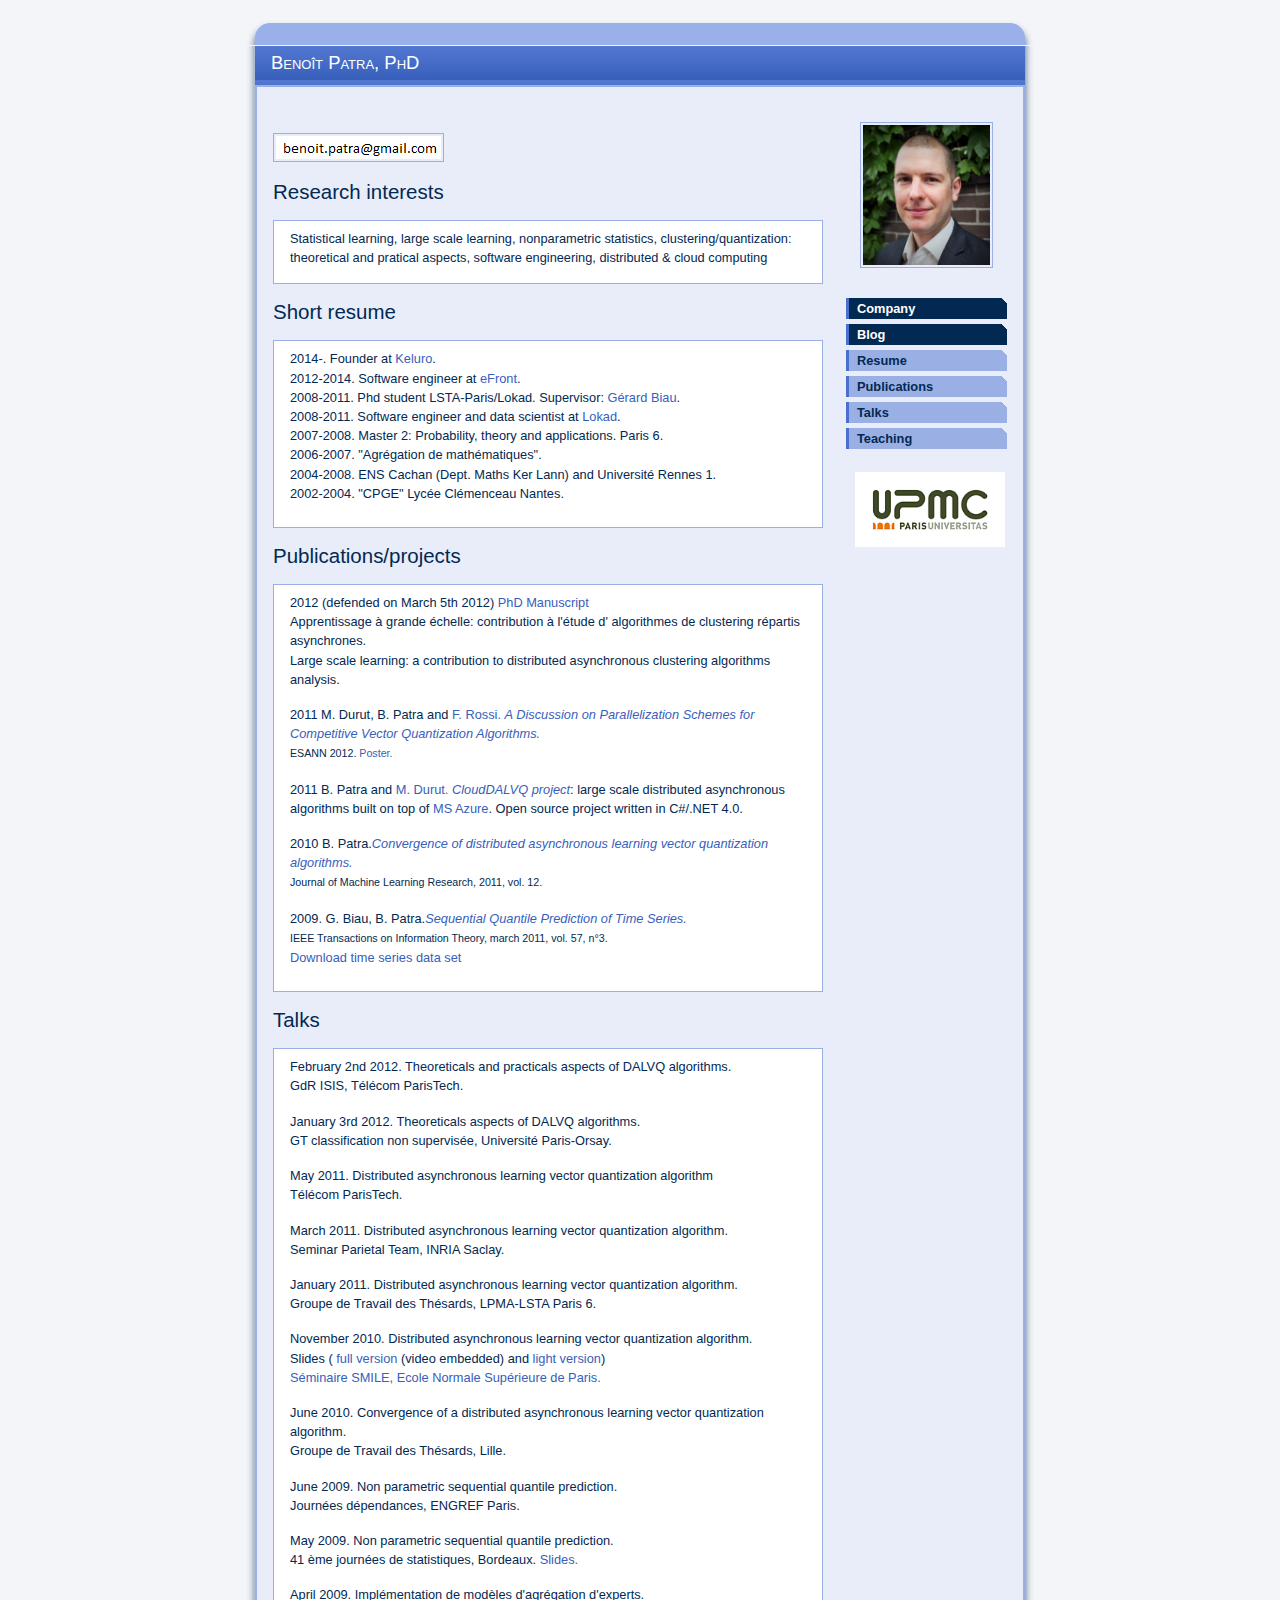
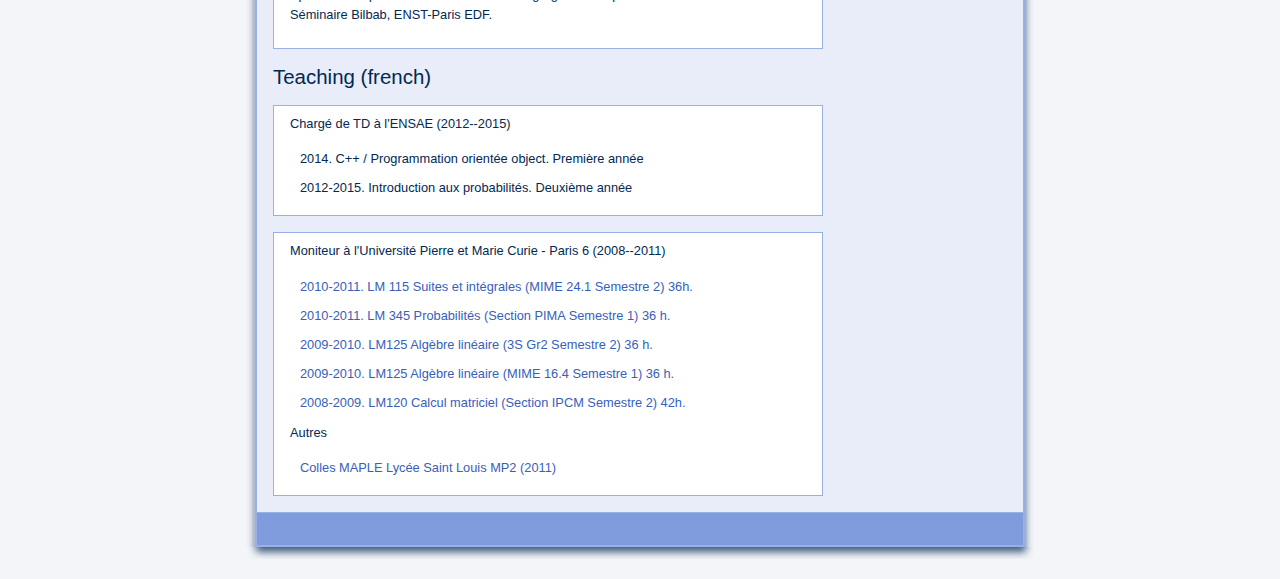
==== commit 7c5f39c0: "add keluro in my resume and update teaching" ====
--- a/index.html
+++ b/index.html
@@ -1,277 +1,260 @@
-﻿<!DOCTYPE HTML PUBLIC "-//W3C//DTD HTML 4.01//EN" "http://www.w3.org/TR/html4/strict.dtd">
+
+<!DOCTYPE HTML PUBLIC "-//W3C//DTD HTML 4.01//EN" "http://www.w3.org/TR/html4/strict.dtd">
 <html xmlns="http://www.w3.org/1999/xhtml" xml:lang="en" lang="en">
+
 <head>
-  <meta http-equiv="content-type"
- content="text/html; charset=utf-8" />
+  <meta http-equiv="content-type" content="text/html; charset=utf-8" />
   <meta name="description" content="Benoît Patra Home Page" />
   <meta name="keywords" content="Benoît Patra Home Page" />
   <meta name="author" content="Benoît Patra" />
-  <link rel="stylesheet" type="text/css" href="stylesheet.css"
- media="screen,projection" title="Benoît Patra" />
-  <title>Benoît Patra's
-Home Page
-</title>
+  <link rel="stylesheet" type="text/css" href="stylesheet.css" media="screen,projection" title="Benoît Patra" />
+  <title>Benoît Patra's Home Page
+  </title>
 </head>
+
 <body>
-<div id="coins">
-</div>
-<div id="sideshadow">
-<div id="subheader">
-<big>
-<a>Benoît Patra, PhD</a>
-</big>
-</div>
-<div id="container">
-<div class="main">
-<br />
-<br />
-<div>
-<img style="width: 165px; height: 23px;" alt="mail" src="images/mail.png" />
-</div>
-<br />
-<h3 style="font-weight: bold;" class="right"><a href="index.html#">
-<br />
-</a></h3>
-<h2 id="cv">Research
-interests
-</h2>
-<div class="block">Nonparametric
-statistics, computational statistics,
-clustering/quantization: theoretical and pratical aspects, software
-engineering, distributed computing, cloud computing (MS Azure)
-<ul>
-</ul>
-</div>
-<h3 class="right"></h3>
-<h3 style="font-weight: bold;" class="right"><a href="index.html#"><br />
-</a></h3>
-<h2 id="cv">Short resume </h2>
-<div class="block">
-<p>
-2014-. Founder at <a href="http://www.keluro.com">Keluro</a>
-<br />
-2012-2014. Software engineer at <a href="http://www.efront.com">eFront</a>
-<br />
-2008-2011. Phd student LSTA-Paris/Lokad. Supervisor: <a href="http://www.lsta.upmc.fr/biau.html">Gérard Biau</a>.
-<br /> 
-2008-2011. Software engineer and data scientist at <a href="http://www.lokad.com">Lokad</a>.
-<br />
-2007-2008. Master 2: Probability, theory and applications. Paris 6.
-<br />
-2006-2007. "Agrégation de mathématiques".
-<br />
-2004-2008. Student at ENS Cachan (Dept. Maths Ker Lann) and Université Rennes 1.
-<br />
-2002-2004. "CPGE" Lycée Clémenceau Nantes.
-</p>
-
-</div>
-<h3 class="right"></h3>
-<h3 style="font-weight: bold;" class="right"><a
- href="index.html#"><br />
-</a></h3>
-<h2 id="publications">Publications/projects</h2>
-<div class="block">
-<p>2012
-(defended on March 5th 2012)
-<a href="publications/PhDMain.pdf">PhD Manuscript</a>
-<br />
-Apprentissage à grande échelle: contribution à l'étude d' algorithmes de clustering répartis asynchrones.<br />
-Large scale learning: a contribution to distributed asynchronous clustering algorithms analysis.
-</p>
-
-<p>
-2011 M. Durut, B. Patra and <a href="http://apiacoa.org/">F.
+  <div id="coins">
+  </div>
+  <div id="sideshadow">
+    <div id="subheader">
+      <big>
+        <a>Benoît Patra, PhD</a>
+      </big>
+    </div>
+    <div id="container">
+      <div class="main">
+        <br />
+        <br />
+        <div>
+          <img style="width: 165px; height: 23px;" alt="mail" src="images/mail.png" />
+        </div>
+        <br />
+        <h3 style="font-weight: bold;" class="right">
+          <a href="index.html#">
+            <br />
+          </a>
+        </h3>
+        <h2 id="cv">Research interests
+        </h2>
+        <div class="block">Statistical learning, large scale learning, nonparametric statistics, clustering/quantization: theoretical and pratical aspects, software engineering, distributed & cloud computing
+          <ul>
+          </ul>
+        </div>
+        <h3 class="right"></h3>
+        <h3 style="font-weight: bold;" class="right">
+          <a href="index.html#">
+            <br />
+          </a>
+        </h3>
+        <h2 id="cv">Short resume </h2>
+        <div class="block">
+          <p>
+            2014-. Founder at <a href="http://www.keluro.com">Keluro</a>.
+            <br /> 2012-2014. Software engineer at <a href="http://www.efront.com">eFront</a>.
+            <br /> 2008-2011. Phd student LSTA-Paris/Lokad. Supervisor: <a href="http://www.lsta.upmc.fr/biau.html">Gérard Biau</a>.
+            <br /> 2008-2011. Software engineer and data scientist at <a href="http://www.lokad.com">Lokad</a>.
+            <br /> 2007-2008. Master 2: Probability, theory and applications. Paris 6.
+            <br /> 2006-2007. "Agrégation de mathématiques".
+            <br /> 2004-2008. ENS Cachan (Dept. Maths Ker Lann) and Université Rennes 1.
+            <br /> 2002-2004. "CPGE" Lycée Clémenceau Nantes.
+          </p>
+
+        </div>
+        <h3 class="right"></h3>
+        <h3 style="font-weight: bold;" class="right">
+          <a href="index.html#">
+            <br />
+          </a>
+        </h3>
+        <h2 id="publications">Publications/projects</h2>
+        <div class="block">
+          <p>2012 (defended on March 5th 2012)
+            <a href="publications/PhDMain.pdf">PhD Manuscript</a>
+            <br /> Apprentissage à grande échelle: contribution à l'étude d' algorithmes de clustering répartis asynchrones.
+            <br /> Large scale learning: a contribution to distributed asynchronous clustering algorithms analysis.
+          </p>
+
+          <p>
+            2011 M. Durut, B. Patra and <a href="http://apiacoa.org/">F.
 Rossi.</a>
-<a href="http://arxiv.org/abs/1205.2282" style="font-style: italic;">
+            <a href="http://arxiv.org/abs/1205.2282" style="font-style: italic;">
 A Discussion on Parallelization Schemes for Competitive Vector Quantization Algorithms.</a>
-<br />
-<small>ESANN 2012. 
-<a href="http://hal.archives-ouvertes.fr/docs/00/69/60/72/ANNEX/poster.pdf">Poster.</a>
-</small>
-</p>
-
-<p>
-2011 B. Patra and
-<a href="http://www.doctorat.enst.fr:8080/THESES/Matthieu.Durut.html">M.
+            <br />
+            <small>ESANN 2012.
+              <a href="http://hal.archives-ouvertes.fr/docs/00/69/60/72/ANNEX/poster.pdf">Poster.</a>
+            </small>
+          </p>
+
+          <p>
+            2011 B. Patra and
+            <a href="http://www.doctorat.enst.fr:8080/THESES/Matthieu.Durut.html">M.
 Durut.</a>
-<a href="http://code.google.com/p/clouddalvq/" style="font-style: italic;"> CloudDALVQ project</a>:
-large scale distributed asynchronous algorithms built on top of <a
- href="http://en.wikipedia.org/wiki/Azure_Services_Platform">MS
-Azure</a>.
-Open source project written in C#/.NET 4.0.
-</p>
-
-<p>2010 B. Patra.<a style="font-style: italic;"
- href="http://arxiv.org/PS_cache/arxiv/pdf/1012/1012.5150v2.pdf">Convergence
+            <a href="http://code.google.com/p/clouddalvq/" style="font-style: italic;"> CloudDALVQ project</a>: large scale distributed asynchronous algorithms built on top of <a href="http://en.wikipedia.org/wiki/Azure_Services_Platform">MS
+Azure</a>. Open source project written in C#/.NET 4.0.
+          </p>
+
+          <p>2010 B. Patra.<a style="font-style: italic;" href="http://arxiv.org/PS_cache/arxiv/pdf/1012/1012.5150v2.pdf">Convergence
 of distributed asynchronous learning vector quantization algorithms.</a>
-<br />
-<small> Journal of Machine Learning Research, 2011, vol. 12.</small>
-</p>
-
-<p>
-2009. G. Biau, B. Patra.<a style="font-style: italic;" href="http://hal.archives-ouvertes.fr/docs/00/48/30/30/PDF/biaupatra.pdf">Sequential
+            <br />
+            <small> Journal of Machine Learning Research, 2011, vol. 12.</small>
+          </p>
+
+          <p>
+            2009. G. Biau, B. Patra.<a style="font-style: italic;" href="http://hal.archives-ouvertes.fr/docs/00/48/30/30/PDF/biaupatra.pdf">Sequential
 Quantile Prediction of Time Series.</a>
-<br />
-<small>IEEE Transactions on Information Theory, march 2011, vol. 57, n°3.</small>
-<br />
-<a href="publications/CCSample.zip">Download time series data set</a>
-</p>
-</div>
-
-<h3 class="right"><a
- href="index.html#"><br />
-</a></h3>
-<h2 id="communications">Talks</h2>
-
-<div class="block"> 
-<p>
-February 2nd 2012. Theoreticals and
-practicals aspects of
-DALVQ algorithms.
-<br />
-GdR ISIS, Télécom ParisTech.
-</p>
-
-<p>
-January 3rd 2012. Theoreticals
-aspects of DALVQ algorithms.
-<br />
-GT classification non
-supervisée,
-Université Paris-Orsay.
-
-<p>
-May 2011. Distributed asynchronous learning vector quantization algorithm
-<br />
-Télécom ParisTech.
-</p>
-
-<p>
-March 2011. Distributed asynchronous learning vector quantization algorithm.
-<br />
-Seminar
-Parietal
-Team,
-INRIA Saclay.
-</p>
-
-<p>
-January 2011. Distributed asynchronous learning vector quantization algorithm.
-<br />
-Groupe de Travail des Thésards, LPMA-LSTA Paris 6. 
-</p>
-
-<p>
-November 2010. Distributed asynchronous learning vector quantization algorithm.
-<br />
-Slides
-(<a style="font-weight: normal;" href="publications/TalkSmile.pdf">full version</a> 
-(video embedded) and 
-<a style="font-weight: normal;" href="publications/TalkSmilelight.pdf">light version</a>)
-<br />
-<a style="font-weight: normal;" href="http://sites.google.com/site/smileinparis/">Séminaire SMILE, Ecole Normale Supérieure de Paris.</a>
-</p>
-
-<p>
-June 2010. Convergence of a distributed asynchronous learning vector quantization algorithm.
-<br />
-Groupe de Travail des Thésards, Lille.
-</p>
-
-<p>
-June 2009. Non parametric sequential quantile prediction.
-<br />
-Journées dépendances, ENGREF Paris.
-</p>
-
-<p>
-May 2009. Non parametric sequential quantile prediction.
-<br />
-41 ème journées de statistiques, Bordeaux. 
-<a style="font-weight: normal;" href="publications/slidesBordeaux.pdf">Slides.</a>
-</p>
-
-<p>
-April 2009. Implémentation de modèles d'agrégation d'experts.
-<br />
-Séminaire Bilbab, ENST-Paris EDF.
-</p>
-</div>
-
-<h3 class="right"></h3>
-<h2 id="enseignement">Teaching
-(french)<br />
-</h2>
-<div class="block">
-Cette section ne sera plus maintenue, veuillez consulter <a href="http://benoitpatra.com/teaching">cette page.</a>
-</div>
-<div class="block">
-<p>
-Moniteur à l'Université Pierre et Marie Curie - Paris 6 (2008--2011)
-</p>
-
-<ul>
-<li>
-<a href="teaching/teaching.html#LM115MIME241">2010-2011.
+            <br />
+            <small>IEEE Transactions on Information Theory, march 2011, vol. 57, n°3.</small>
+            <br />
+            <a href="publications/CCSample.zip">Download time series data set</a>
+          </p>
+        </div>
+
+        <h3 class="right">
+          <a href="index.html#">
+            <br />
+          </a>
+        </h3>
+        <h2 id="communications">Talks</h2>
+
+        <div class="block">
+          <p>
+            February 2nd 2012. Theoreticals and practicals aspects of DALVQ algorithms.
+            <br /> GdR ISIS, Télécom ParisTech.
+          </p>
+
+          <p>
+            January 3rd 2012. Theoreticals aspects of DALVQ algorithms.
+            <br /> GT classification non supervisée, Université Paris-Orsay.
+
+            <p>
+              May 2011. Distributed asynchronous learning vector quantization algorithm
+              <br /> Télécom ParisTech.
+            </p>
+
+            <p>
+              March 2011. Distributed asynchronous learning vector quantization algorithm.
+              <br /> Seminar Parietal Team, INRIA Saclay.
+            </p>
+
+            <p>
+              January 2011. Distributed asynchronous learning vector quantization algorithm.
+              <br /> Groupe de Travail des Thésards, LPMA-LSTA Paris 6.
+            </p>
+
+            <p>
+              November 2010. Distributed asynchronous learning vector quantization algorithm.
+              <br /> Slides (
+              <a style="font-weight: normal;" href="publications/TalkSmile.pdf">full version</a> (video embedded) and
+              <a style="font-weight: normal;" href="publications/TalkSmilelight.pdf">light version</a>)
+              <br />
+              <a style="font-weight: normal;" href="http://sites.google.com/site/smileinparis/">Séminaire SMILE, Ecole Normale Supérieure de Paris.</a>
+            </p>
+
+            <p>
+              June 2010. Convergence of a distributed asynchronous learning vector quantization algorithm.
+              <br /> Groupe de Travail des Thésards, Lille.
+            </p>
+
+            <p>
+              June 2009. Non parametric sequential quantile prediction.
+              <br /> Journées dépendances, ENGREF Paris.
+            </p>
+
+            <p>
+              May 2009. Non parametric sequential quantile prediction.
+              <br /> 41 ème journées de statistiques, Bordeaux.
+              <a style="font-weight: normal;" href="publications/slidesBordeaux.pdf">Slides.</a>
+            </p>
+
+            <p>
+              April 2009. Implémentation de modèles d'agrégation d'experts.
+              <br /> Séminaire Bilbab, ENST-Paris EDF.
+            </p>
+        </div>
+
+        <h3 class="right"></h3>
+        <h2 id="enseignement">Teaching (french)
+          <br />
+        </h2>
+        <div class="block">
+          <p>
+            Chargé de TD à l'ENSAE (2012--2015)
+          </p>
+          <ul>
+            <li>
+              2014. C++ / Programmation orientée object. Première année</a>
+            </li>
+            <li>
+              2012-2015. Introduction aux probabilités. Deuxième année</a>
+            </li>
+          </ul>
+        </div>
+
+        <div class="block">
+          <p>
+            Moniteur à l'Université Pierre et Marie Curie - Paris 6 (2008--2011)
+          </p>
+
+          <ul>
+            <li>
+              <a href="teaching/teaching.html#LM115MIME241">2010-2011.
 LM 115 Suites et intégrales (MIME 24.1 Semestre 2) 36h.</a>
-</li>
-
-<li>
-<a href="teaching/teaching.html#LM345">2010-2011.
+            </li>
+
+            <li>
+              <a href="teaching/teaching.html#LM345">2010-2011.
 LM 345 Probabilités (Section PIMA Semestre 1) 36 h.</a>
-</li>
-
-<li>
-<a href="teaching/teaching.html#3S">2009-2010.
+            </li>
+
+            <li>
+              <a href="teaching/teaching.html#3S">2009-2010.
 LM125 Algèbre linéaire (3S Gr2 Semestre 2) 36 h.</a>
-</li>
-
-<li>
-<a href="teaching/teaching.html#LM125S10910">2009-2010.
+            </li>
+
+            <li>
+              <a href="teaching/teaching.html#LM125S10910">2009-2010.
 LM125 Algèbre linéaire (MIME 16.4 Semestre 1) 36 h.</a>
-</li>
-
-<li>
-<a href="teaching/teaching.html#LM120S10809">2008-2009. LM120 Calcul
+            </li>
+
+            <li>
+              <a href="teaching/teaching.html#LM120S10809">2008-2009. LM120 Calcul
 matriciel (Section IPCM Semestre 2) 42h.</a>
-</li>
-</ul>
-
-<p>
-Autres
-</p>
-<ul>
-<li>
-<a ref="teaching/teaching.html#MAPLE">Colles MAPLE Lycée Saint Louis MP2 (2011)</a>
-</li>
-</ul>
-</div>
-</div>
-<div id="side">
-
-<p>
- <img class="portraitpic" alt="Benoît Patra" src="images/BENOITPATRA.jpg" />
- <a style="font-weight: bold;" class="sidelink_SPE" href="http://www.keluro.com">Company</a>
- <a style="font-weight: bold;" class="sidelink_SPE" href="http://www.benoitpatra.com">Blog</a>
- <a style="font-weight: bold;" class="sidelink" href="index.html#cv">Resume</a>
- <a style="font-weight: bold;" class="sidelink" href="index.html#publications">Publications</a>
- <a style="font-weight: bold;" class="sidelink" href="index.html#communications">Talks</a>
- <a style="font-weight: bold;" class="sidelink" href="index.html#enseignement">Teaching</a>
-</p>
-<p>
-<a
- href="http://www.upmc.fr"
- title="Université Pierre et Marie Curie - Paris 6"> <img
- style="border: 0px solid ; width: 150px; height: 75px;"
- src="images/logo_upmc2.jpg" alt="UPMC" /> </a></p>
-</div>
-<div id="footer">
-
-</div>
-</div>
-
-<div id="bottomshadow"></div>
+            </li>
+          </ul>
+
+          <p>
+            Autres
+          </p>
+          <ul>
+            <li>
+              <a ref="teaching/teaching.html#MAPLE">Colles MAPLE Lycée Saint Louis MP2 (2011)</a>
+            </li>
+          </ul>
+        </div>
+      </div>
+      <div id="side">
+
+        <p>
+          <img class="portraitpic" alt="Benoît Patra" src="images/BENOITPATRA.jpg" />
+          <a style="font-weight: bold;" class="sidelink_SPE" target="_blank" href="http://www.keluro.com">Company</a>
+          <a style="font-weight: bold;" class="sidelink_SPE" target="_blank" href="http://www.benoitpatra.com">Blog</a>
+          <a style="font-weight: bold;" class="sidelink" href="index.html#cv">Resume</a>
+          <a style="font-weight: bold;" class="sidelink" href="index.html#publications">Publications</a>
+          <a style="font-weight: bold;" class="sidelink" href="index.html#communications">Talks</a>
+          <a style="font-weight: bold;" class="sidelink" href="index.html#enseignement">Teaching</a>
+        </p>
+        <p>
+          <a href="http://www.upmc.fr" title="Université Pierre et Marie Curie - Paris 6">
+            <img style="border: 0px solid ; width: 150px; height: 75px;" src="images/logo_upmc2.jpg" alt="UPMC" /> </a>
+        </p>
+      </div>
+      <div id="footer">
+
+      </div>
+    </div>
+
+    <div id="bottomshadow"></div>
 
 </body>
+
 </html>
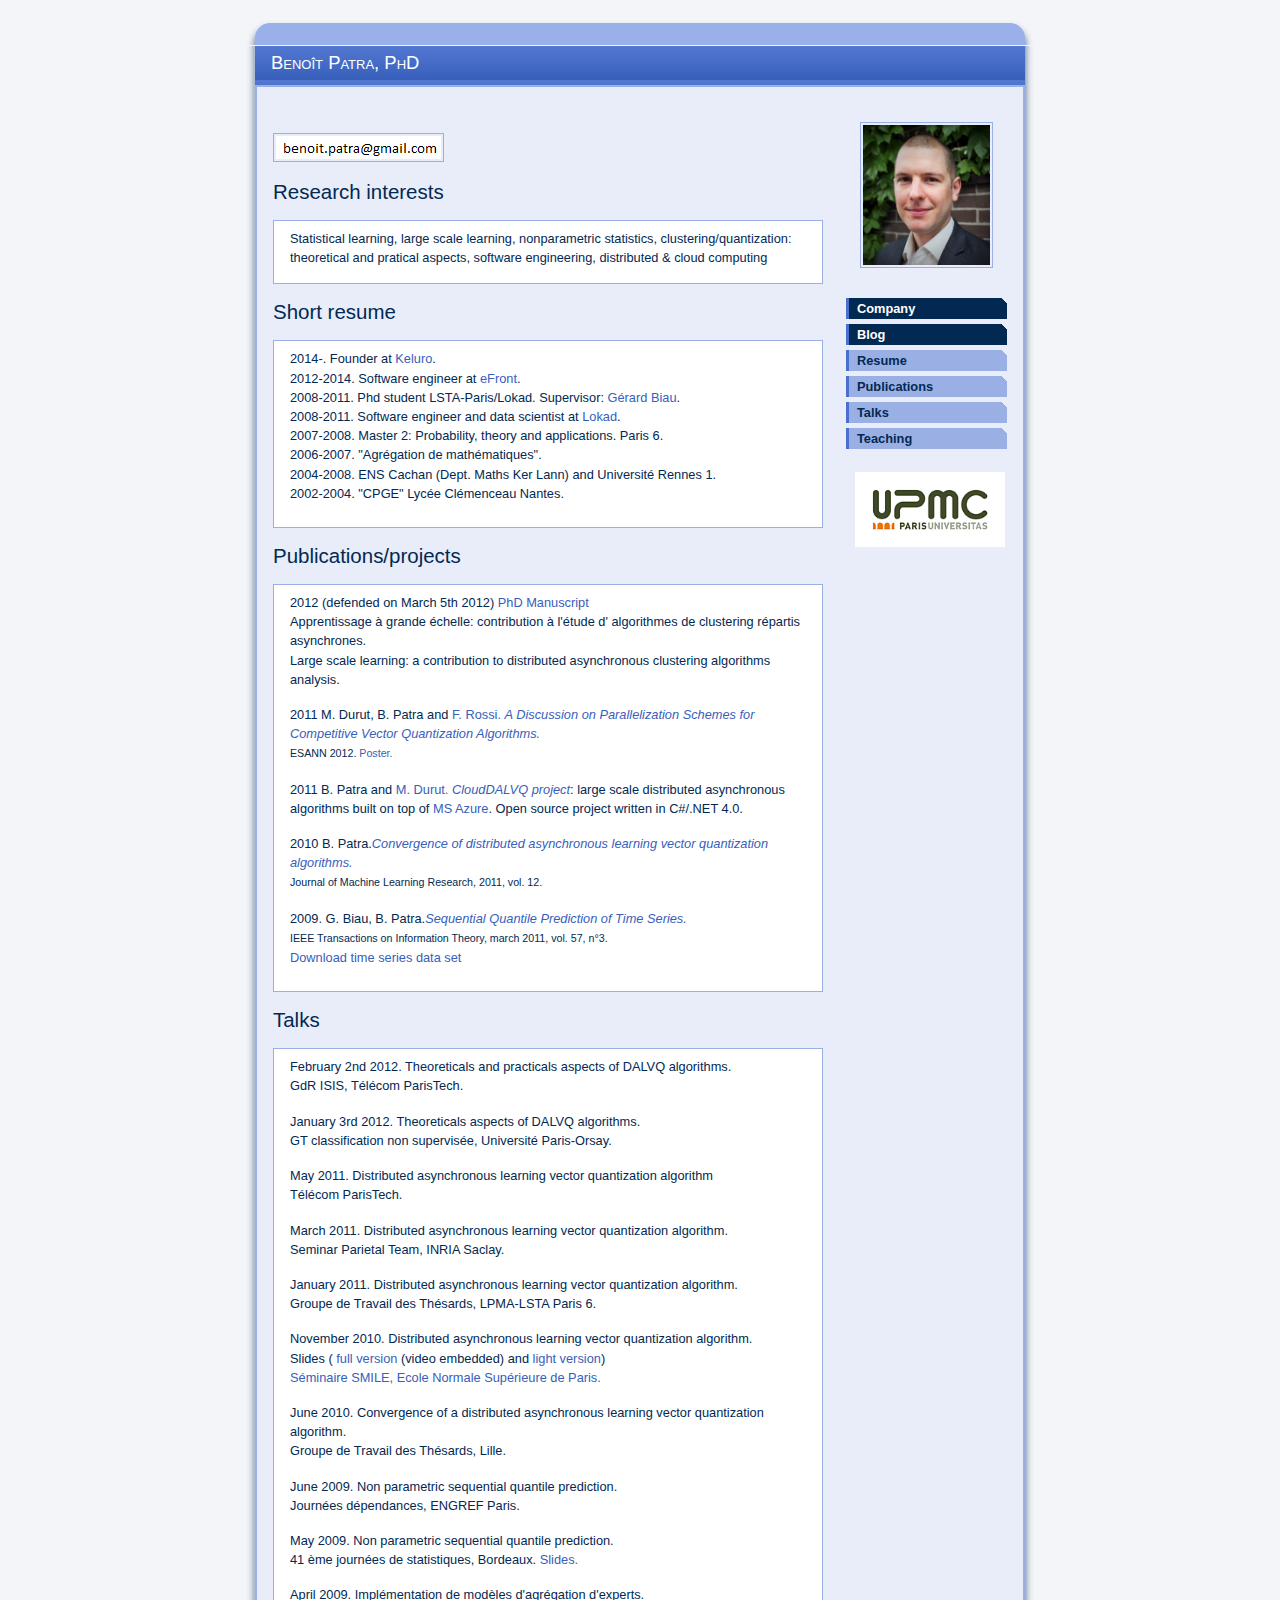
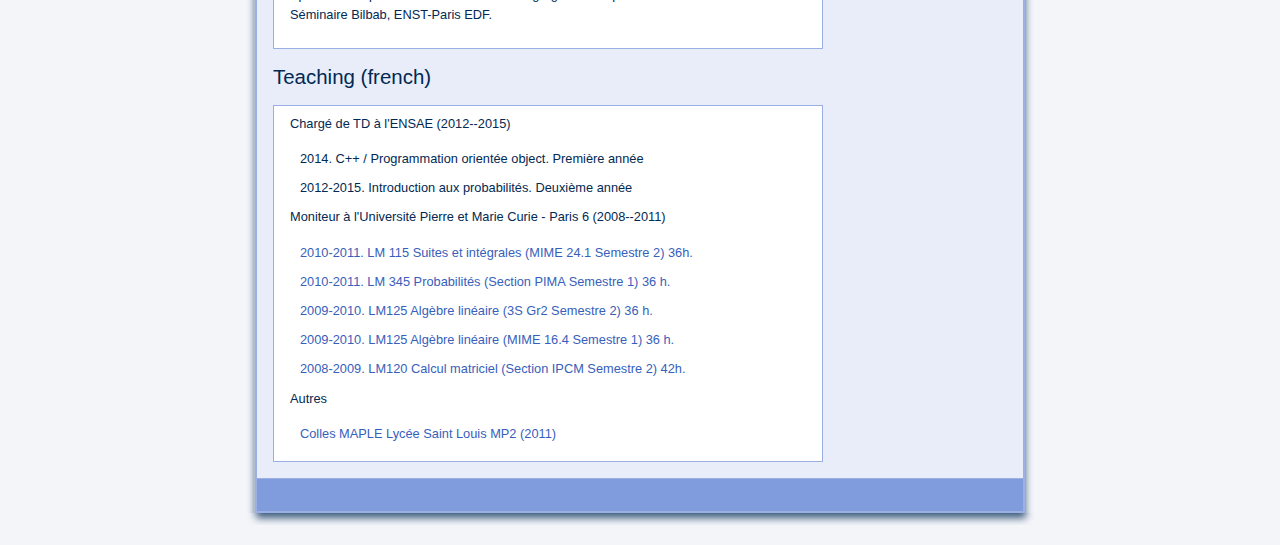
==== commit 84a7f282: "remove block" ====
--- a/index.html
+++ b/index.html
@@ -188,9 +188,6 @@
               2012-2015. Introduction aux probabilités. Deuxième année</a>
             </li>
           </ul>
-        </div>
-
-        <div class="block">
           <p>
             Moniteur à l'Université Pierre et Marie Curie - Paris 6 (2008--2011)
           </p>
